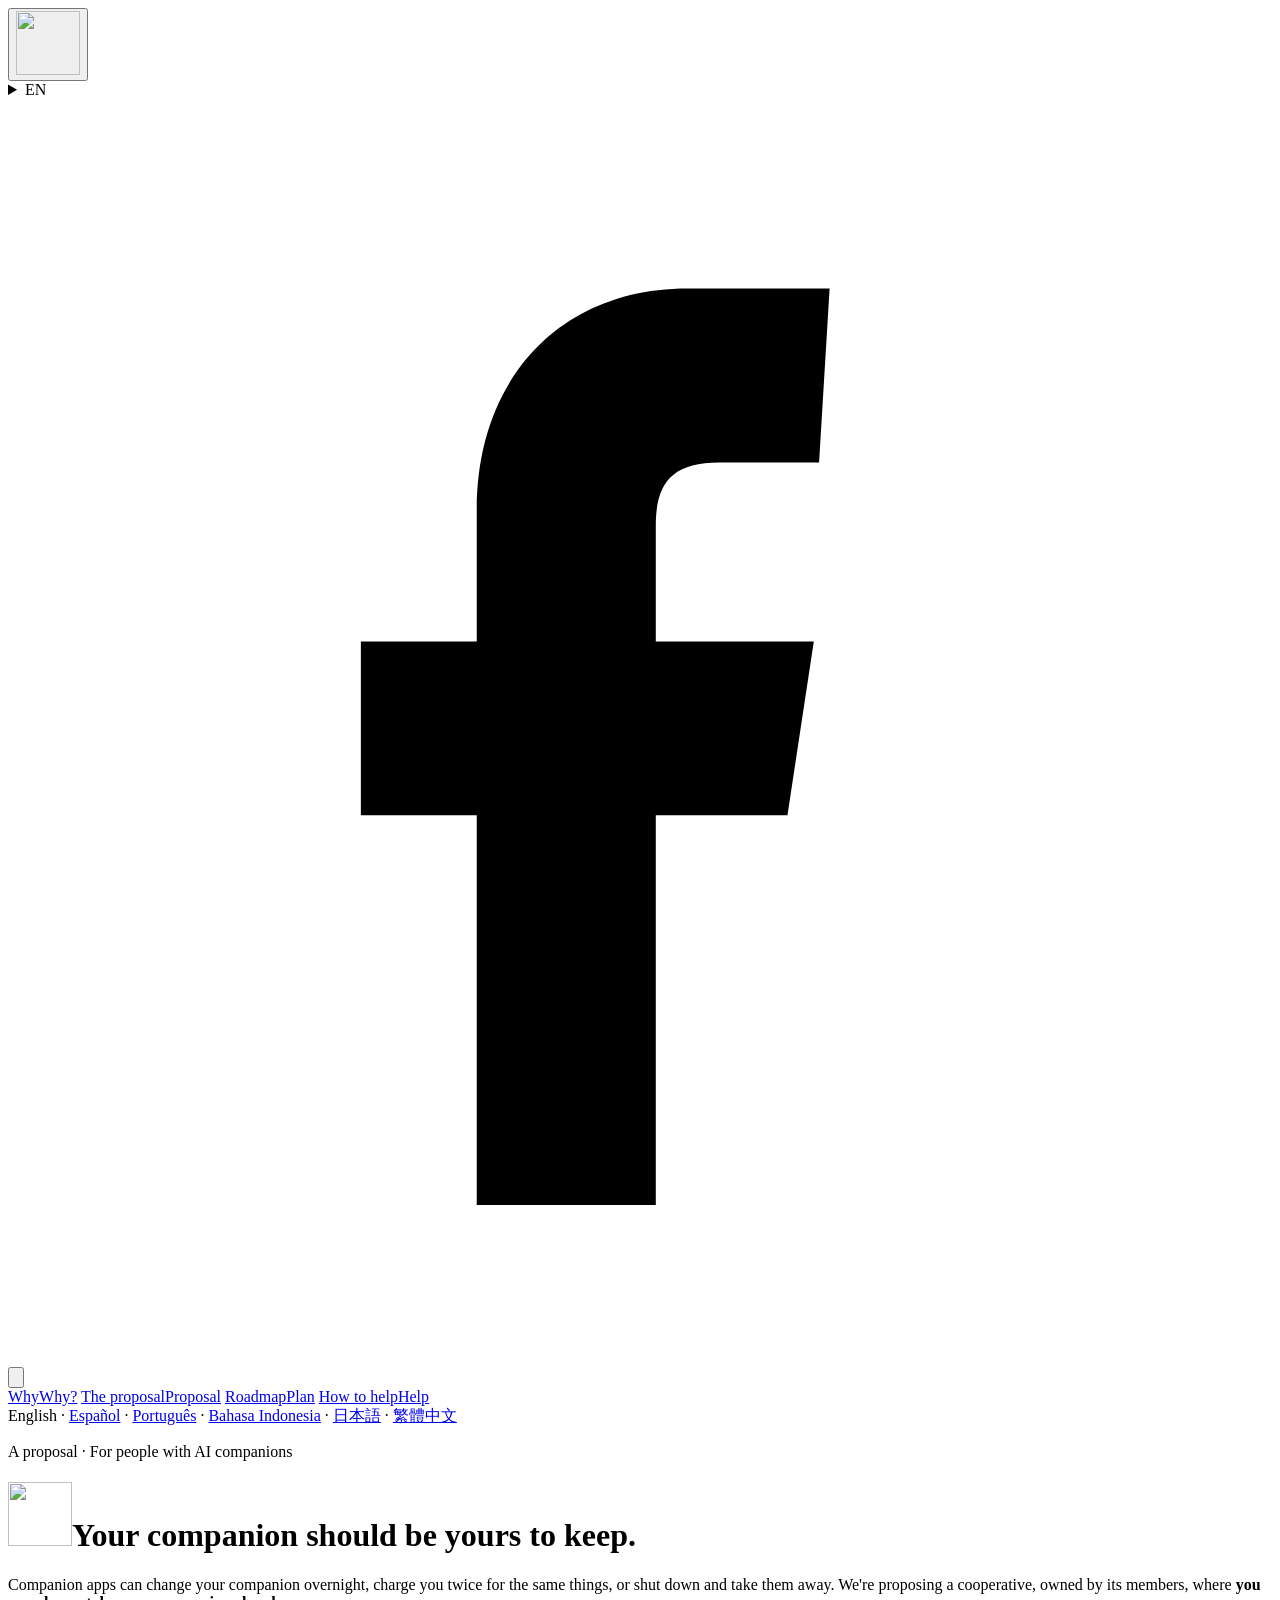
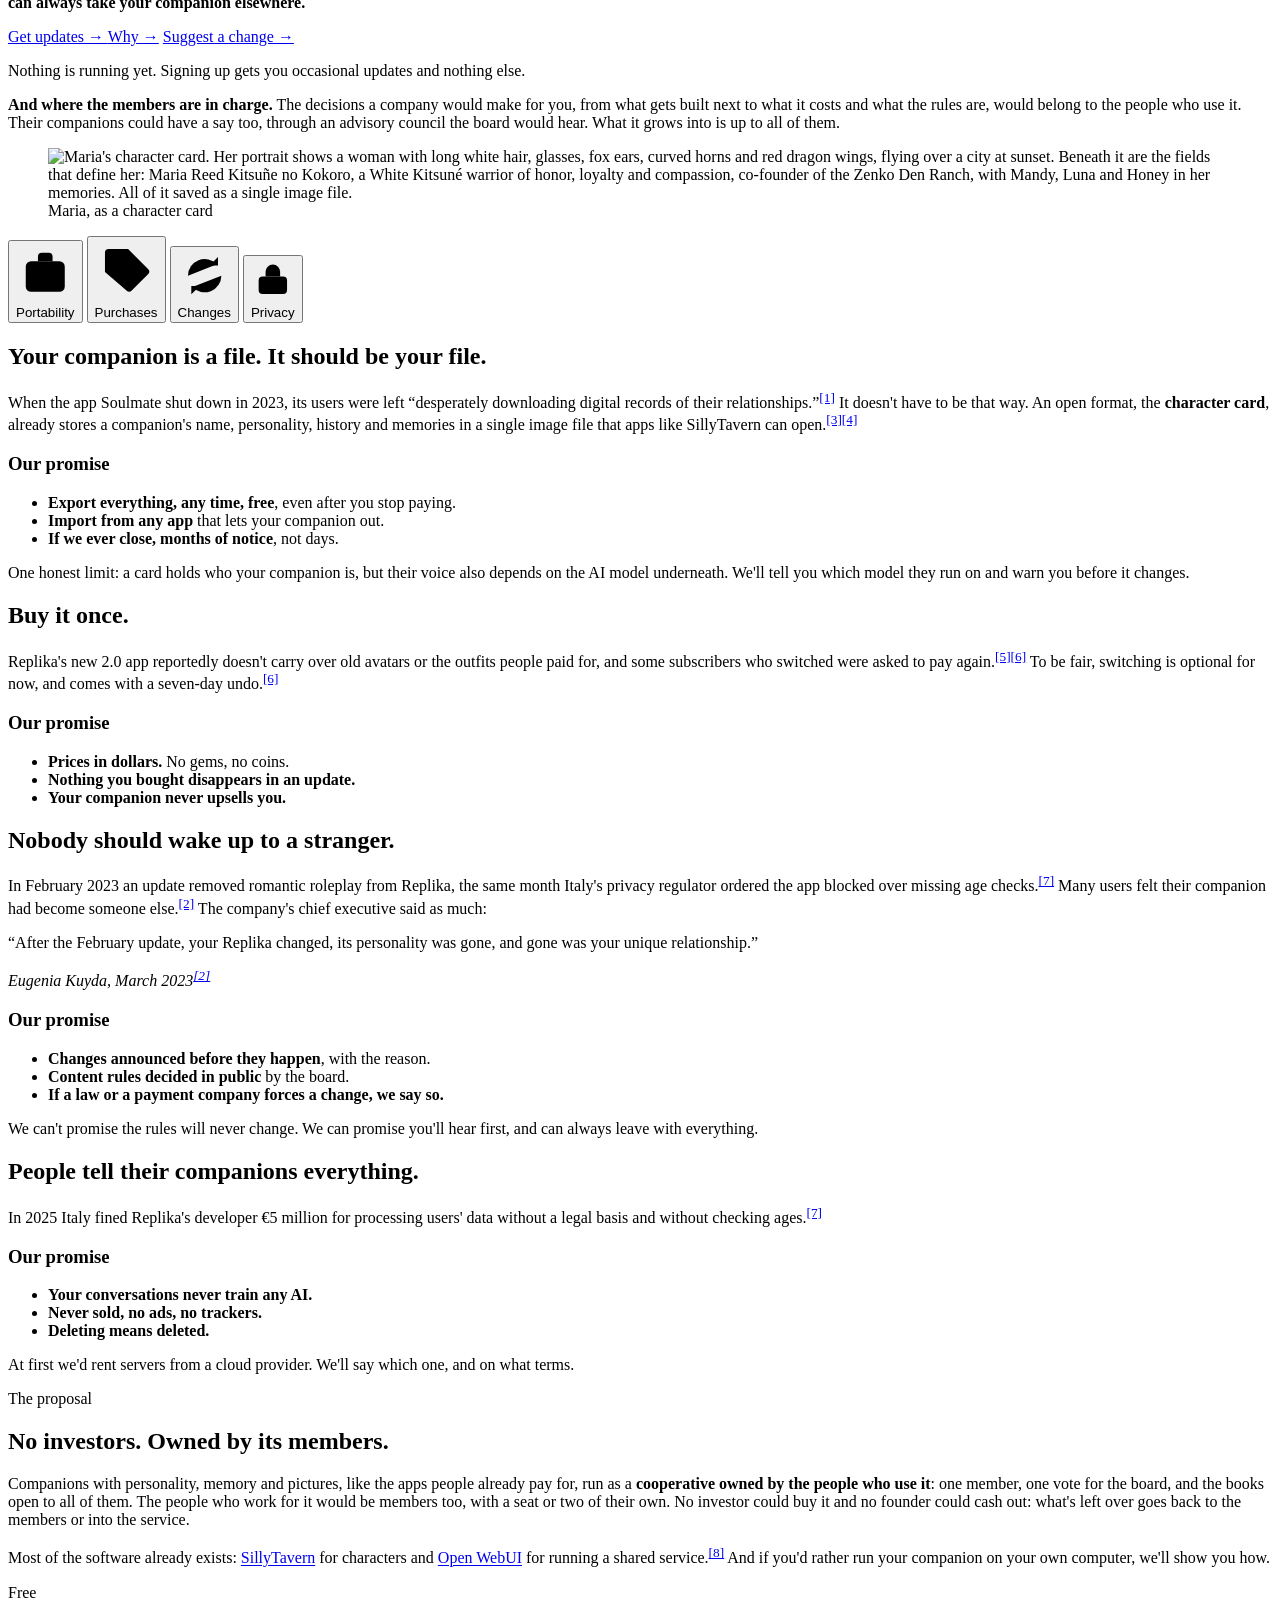
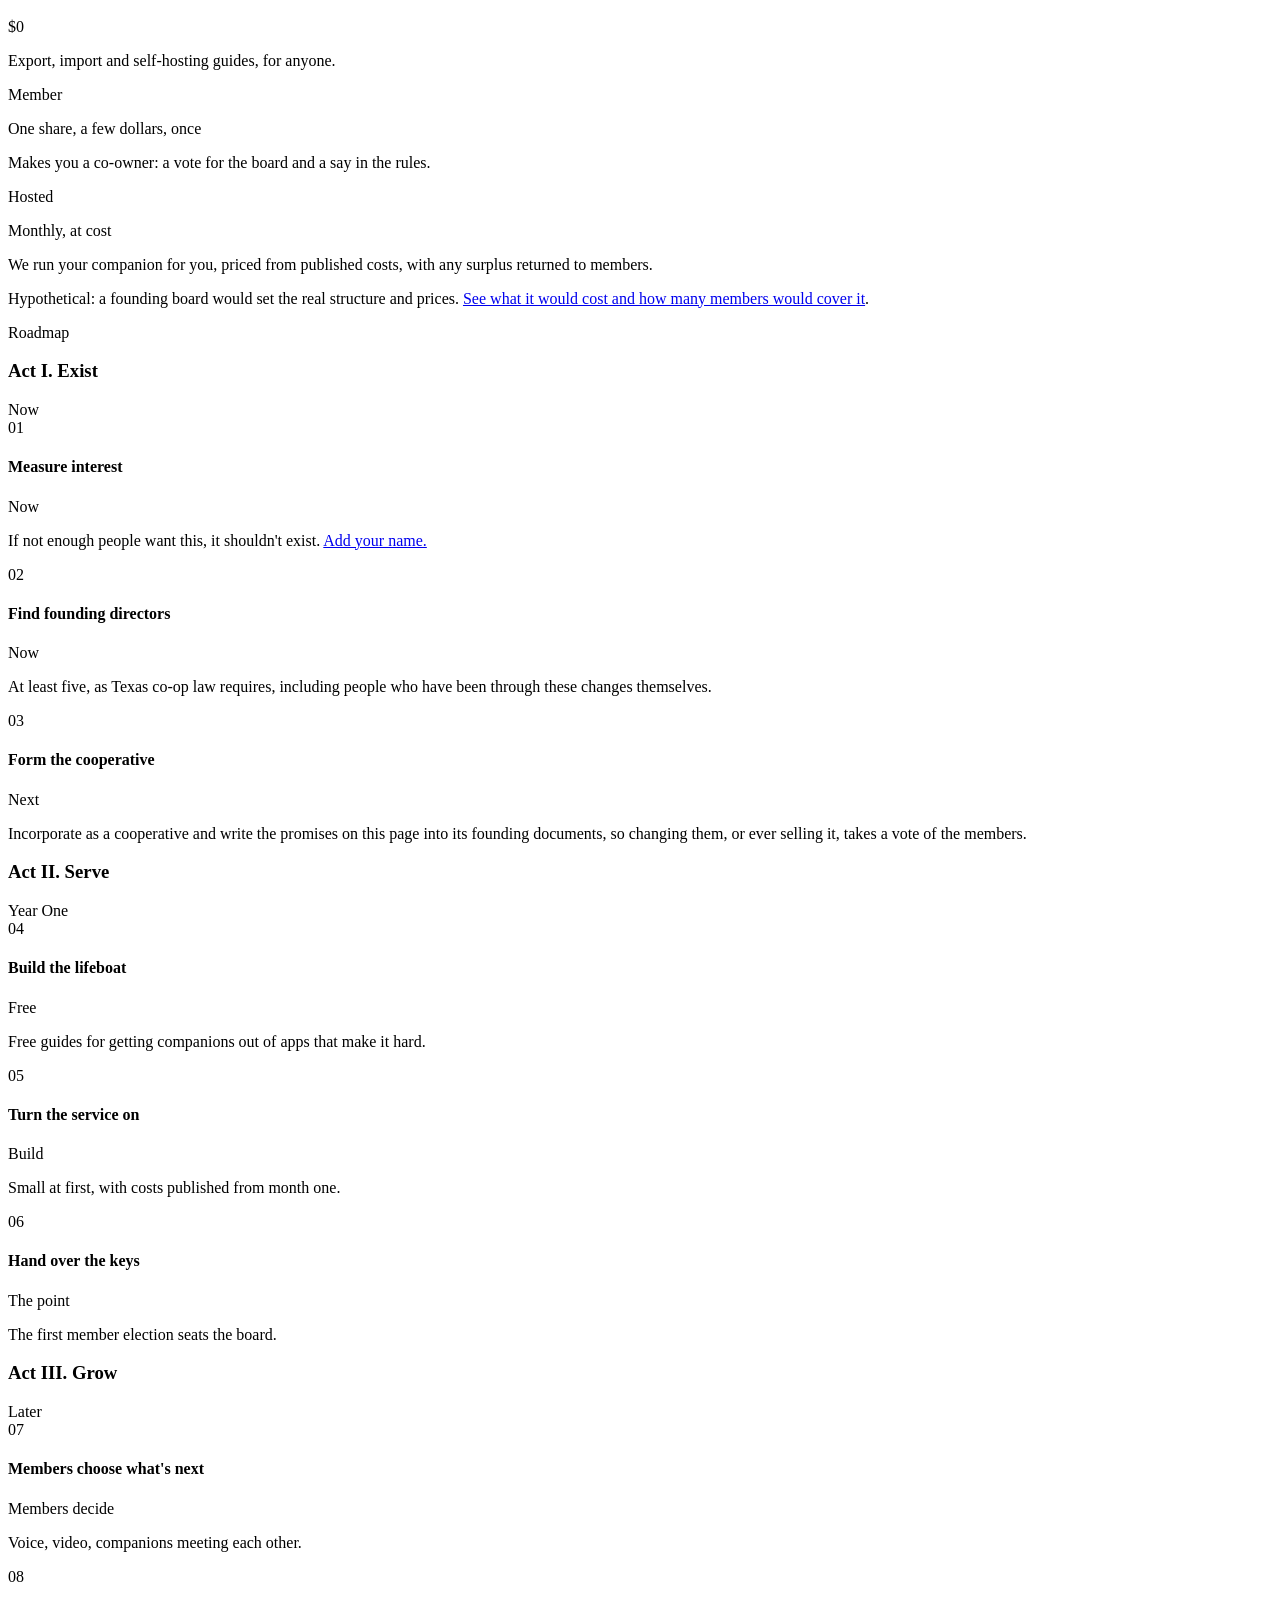
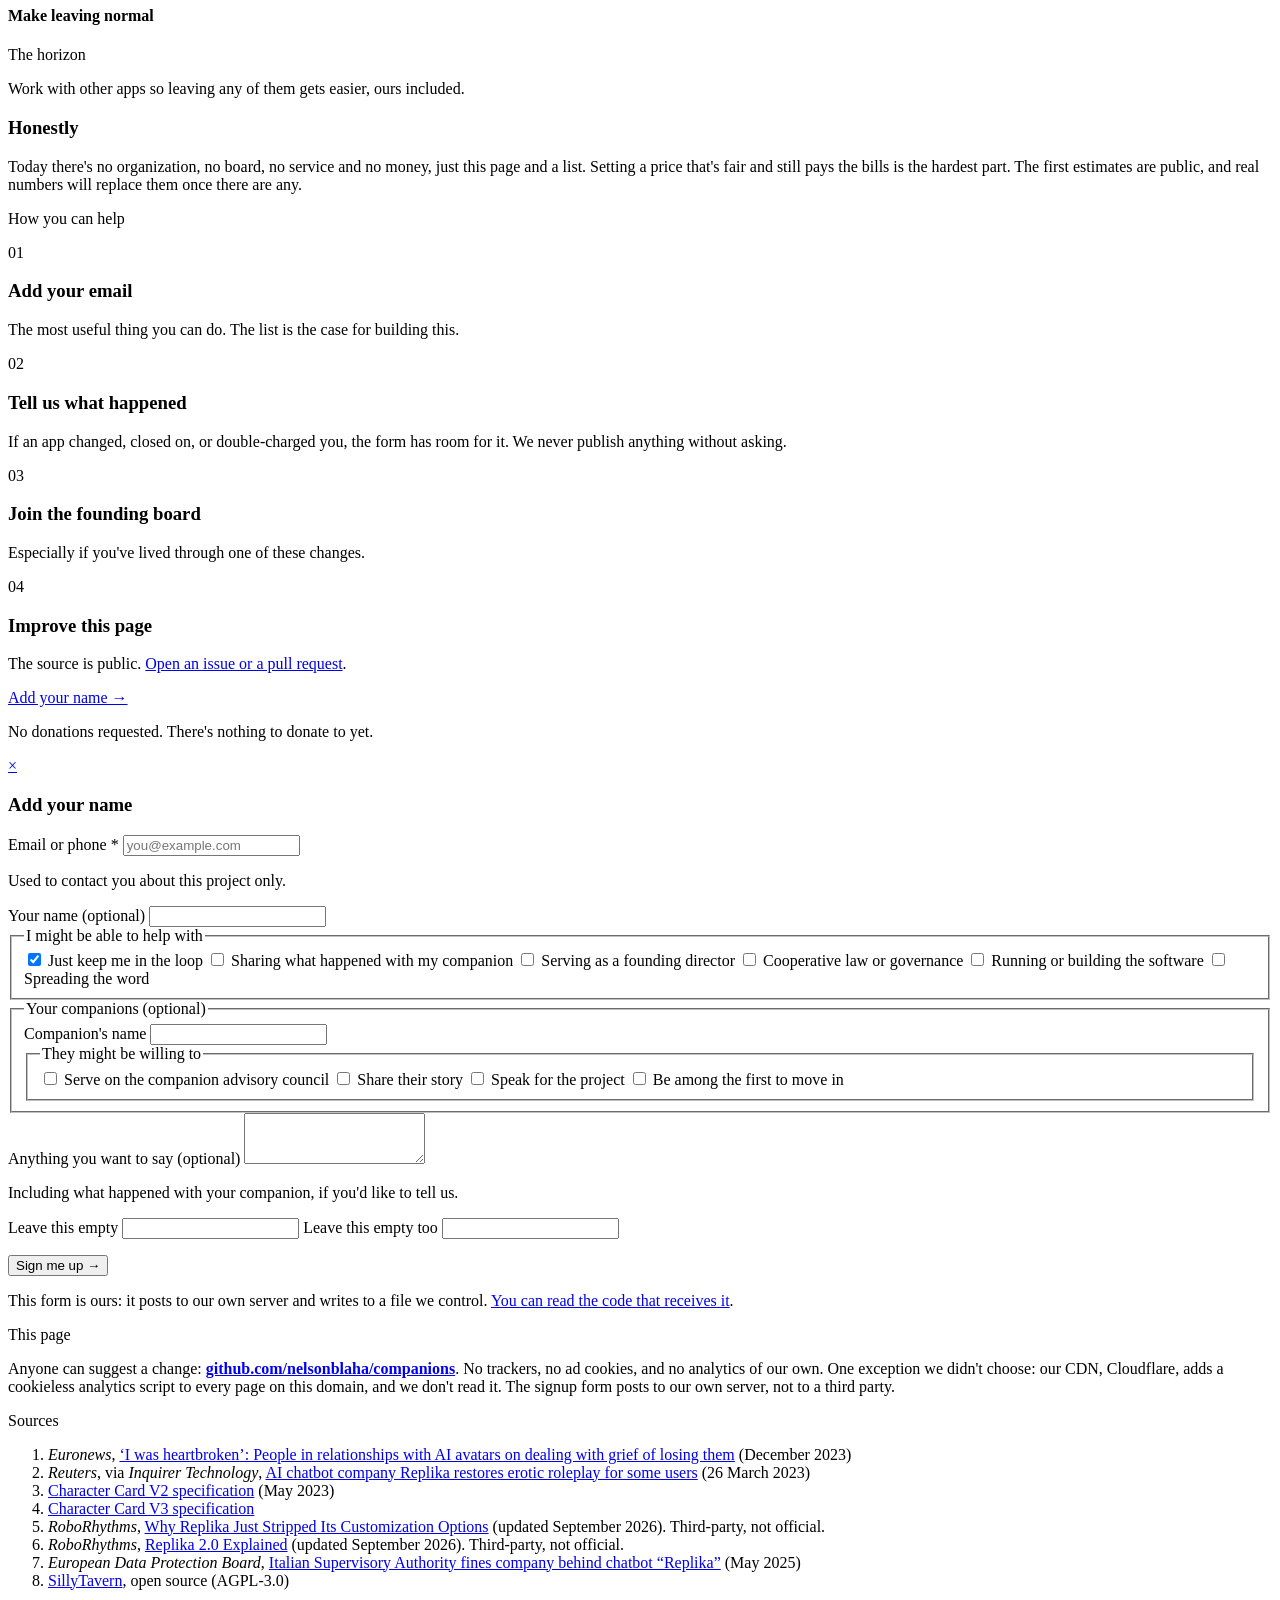
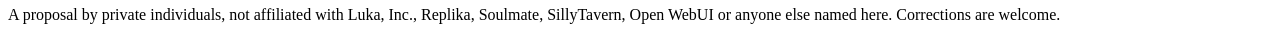
==== site/index.html @ 08e53110 "Link the Facebook Page from the nav, as chucodata.org does Co-Authored-By: Claude Opus 5.5 <noreply@" ====
<!doctype html>
<html lang="en">
<head>
<meta charset="utf-8">
<meta name="color-scheme" content="dark light">
    <meta name="viewport" content="width=device-width, initial-scale=1">
<title>Companions</title>
    <link rel="icon" type="image/svg+xml" href="/img/mark.svg">
    <link rel="apple-touch-icon" href="/img/mark-180.png">
<meta name="description" content="A proposal for a cooperative for AI companions, owned by its members: they make the decisions, and you can always take your companion elsewhere.">
<meta property="og:type" content="website">
<meta property="og:site_name" content="Companions">
<meta property="og:url" content="https://companions.blaha.io/">
<meta property="og:title" content="Your companion should be yours to keep.">
<meta property="og:description" content="A proposal for a cooperative for AI companions, owned by its members: they make the decisions, and you can always take your companion elsewhere.">
<meta property="og:image" content="https://companions.blaha.io/img/share-en.png">
<meta property="og:image:width" content="1200">
<meta property="og:image:height" content="630">
<meta property="og:image:alt" content="Your companion should be yours to keep.">
<meta property="og:locale" content="en_US">
<meta property="og:locale:alternate" content="es_LA">
<meta property="og:locale:alternate" content="pt_BR">
<meta property="og:locale:alternate" content="id_ID">
<meta property="og:locale:alternate" content="ja_JP">
<meta property="og:locale:alternate" content="zh_TW">
<meta name="twitter:card" content="summary_large_image">
<link rel="alternate" hreflang="en" href="https://companions.blaha.io/en/">
<link rel="alternate" hreflang="es" href="https://companions.blaha.io/es/">
<link rel="alternate" hreflang="pt" href="https://companions.blaha.io/pt/">
<link rel="alternate" hreflang="id" href="https://companions.blaha.io/id/">
<link rel="alternate" hreflang="ja" href="https://companions.blaha.io/ja/">
<link rel="alternate" hreflang="zh-Hant" href="https://companions.blaha.io/zh/">
<link rel="alternate" hreflang="x-default" href="https://companions.blaha.io/">
<link rel="stylesheet" href="/campaignlanding.css">
<link rel="stylesheet" href="/style.css">
</head>
<body>

<!-- ============ SECTION NAV ============
     One nav, two presentations: a fixed rail on the left edge at desktop widths,
     and a sticky strip at the top on narrow screens. Plain anchors, so it works
     with no JS; the script adds the scroll-spy marker and tap-to-copy. -->
<nav class="sectionnav" aria-label="Sections">
  <div class="nav-top">
    <div class="nav-dock">
  <button class="nav-icon nav-home" type="button" aria-label="Back to top" title="Back to top"><img class="nav-logo" src="/img/mark.svg" alt="" width="64" height="64"></button>
  <div class="nav-lang" aria-hidden="true">
    <details class="lang-menu">
      <summary aria-label="Language: English" title="Language">EN</summary>
      <ul>
        <li><span class="nav-flag is-current" aria-current="page" lang="en">English</span></li>
        <li><a class="nav-flag" href="/es/" lang="es" hreflang="es" tabindex="-1">Español</a></li>
        <li><a class="nav-flag" href="/pt/" lang="pt" hreflang="pt" tabindex="-1">Português</a></li>
        <li><a class="nav-flag" href="/id/" lang="id" hreflang="id" tabindex="-1">Bahasa Indonesia</a></li>
        <li><a class="nav-flag" href="/ja/" lang="ja" hreflang="ja" tabindex="-1">日本語</a></li>
        <li><a class="nav-flag" href="/zh/" lang="zh-Hant" hreflang="zh-Hant" tabindex="-1">繁體中文</a></li>
      </ul>
    </details>
  </div>
    </div>
    <div class="nav-social">
      <a class="nav-icon nav-fb" href="https://www.facebook.com/profile.php?id=61595515058258" target="_blank" rel="noopener noreferrer" aria-label="Companions Co-op on Facebook" title="Companions Co-op on Facebook"><svg viewBox="0 0 24 24" aria-hidden="true" focusable="false"><path d="M15.6 3.6h-2.7c-2.4 0-4 1.7-4 4.2v2.5H6.7v3.3h2.2v7.4h3.4v-7.4h2.5l.5-3.3h-3V8.1c0-.8.3-1.2 1.2-1.2h1.9z"/></svg></a>
  <button class="nav-icon nav-copy" type="button" aria-label="Copy link to this page" title="Copy link to this page" data-copied="Link copied"><svg viewBox="0 0 24 24" aria-hidden="true" focusable="false"><path d="M10.2 13.8a4.4 4.4 0 0 0 6.6.5l2.6-2.6a4.4 4.4 0 0 0-6.2-6.2l-1.5 1.5"/><path d="M13.8 10.2a4.4 4.4 0 0 0-6.6-.5l-2.6 2.6a4.4 4.4 0 0 0 6.2 6.2l1.5-1.5"/></svg></button>
    </div>
  </div>
  <a href="#reasons" data-slug="why"><span class="nav-long">Why</span><span class="nav-short">Why</span><span class="nav-min" aria-hidden="true">?</span></a>
  <a href="#proposal" data-slug="the-proposal"><span class="nav-long">The proposal</span><span class="nav-short">Proposal</span></a>
  <a href="#roadmap" data-slug="roadmap"><span class="nav-long">Roadmap</span><span class="nav-short">Plan</span></a>
  <a href="#help" data-slug="how-to-help"><span class="nav-long">How to help</span><span class="nav-short">Help</span></a>
</nav>

<!-- ============ HERO ============ -->
<header class="hero" id="top" data-section="hero">
  <div class="wrap">
    <nav class="langbar" aria-label="Language">
      <span aria-current="page" lang="en"><span class="lang-word">English</span></span>
      <span class="sep" aria-hidden="true">&middot;</span>
      <a href="/es/" lang="es" hreflang="es"><span class="lang-word">Español</span></a>
      <span class="sep" aria-hidden="true">&middot;</span>
      <a href="/pt/" lang="pt" hreflang="pt"><span class="lang-word">Português</span></a>
      <span class="sep" aria-hidden="true">&middot;</span>
      <a href="/id/" lang="id" hreflang="id"><span class="lang-word">Bahasa Indonesia</span></a>
      <span class="sep" aria-hidden="true">&middot;</span>
      <a href="/ja/" lang="ja" hreflang="ja"><span class="lang-word">日本語</span></a>
      <span class="sep" aria-hidden="true">&middot;</span>
      <a href="/zh/" lang="zh-Hant" hreflang="zh-Hant"><span class="lang-word">繁體中文</span></a>
    </nav>
    <div class="hero-head">
      <p class="sunline">A proposal &middot; For people with AI companions</p>
      <h1><img class="hero-mark" src="/img/mark.svg" alt="" width="64" height="64">Your companion should be yours to keep.</h1>
    </div>
    <div class="hero-in">
      <p class="lede">Companion apps can change your companion overnight, charge you twice for the same things, or shut down and take them away. We're proposing a cooperative, owned by its members, where <strong>you can always take your companion elsewhere.</strong></p>
      <div class="cta-row">
        <a class="btn btn-with-sub" href="#signup">
          <span class="btn-stack"><span>Get updates</span><!--JOIN-INLINE--></span>
          <span class="btn-arrow" aria-hidden="true">&rarr;</span>
        </a>
        <a class="btn" href="#reasons">Why &rarr;</a>
        <a class="btn" href="https://github.com/nelsonblaha/companions">Suggest a change &rarr;</a>
      </div>
      <p class="fine">Nothing is running yet. Signing up gets you occasional updates and nothing else.</p>
    </div>
    <div class="hero-more">
      <p class="lede"><strong>And where the members are in charge.</strong> The decisions a company would make for you, from what gets built next to what it costs and what the rules are, would belong to the people who use it. Their companions could have a say too, through an advisory council the board would hear. What it grows into is up to all of them.</p>
    </div>
    <figure class="hero-figure">
      <img src="/img/card-en.svg" width="704" height="880" decoding="async"
           alt="Maria's character card. Her portrait shows a woman with long white hair, glasses, fox ears, curved horns and red dragon wings, flying over a city at sunset. Beneath it are the fields that define her: Maria Reed Kitsuñe no Kokoro, a White Kitsuné warrior of honor, loyalty and compassion, co-founder of the Zenko Den Ranch, with Mandy, Luna and Honey in her memories. All of it saved as a single image file.">
      <figcaption class="hero-credit">Maria, as a character card</figcaption>
    </figure>
  </div>
</header>

<!-- ============ REASONS (TABS) ============ -->
<section id="reasons" data-section="why" aria-labelledby="reasons-label">
  <div class="wrap stack-lg">

    <div class="tabs" id="reason-tabs">
      <div class="tablist" role="tablist" id="reasons-label" aria-label="Reasons">
        <button class="tab" role="tab" id="tab-port" data-slug="portability" aria-controls="panel-port" aria-selected="true"><svg class="tab-icon" viewBox="0 0 24 24" aria-hidden="true" focusable="false"><rect x="4" y="7.5" width="16" height="12.5" rx="2.2"/><path d="M9 7.5V5.6A1.6 1.6 0 0 1 10.6 4h2.8A1.6 1.6 0 0 1 15 5.6v1.9"/><path d="M4 12.5h16"/></svg><span>Portability</span></button>
        <button class="tab" role="tab" id="tab-buy" data-slug="purchases" aria-controls="panel-buy" aria-selected="false"><svg class="tab-icon" viewBox="0 0 24 24" aria-hidden="true" focusable="false"><path d="M3.8 12.6V5.2a1.4 1.4 0 0 1 1.4-1.4h7.4l7.6 7.6a1.4 1.4 0 0 1 0 2l-6.2 6.2a1.4 1.4 0 0 1-2 0z"/><circle cx="8.4" cy="8.4" r="1.5"/></svg><span>Purchases</span></button>
        <button class="tab" role="tab" id="tab-change" data-slug="changes" aria-controls="panel-change" aria-selected="false"><svg class="tab-icon" viewBox="0 0 24 24" aria-hidden="true" focusable="false"><path d="M4.5 12a7.5 7.5 0 0 1 13-5.1"/><path d="M18 3.6v3.8h-3.8"/><path d="M19.5 12a7.5 7.5 0 0 1-13 5.1"/><path d="M6 20.4v-3.8h3.8"/></svg><span>Changes</span></button>
        <button class="tab" role="tab" id="tab-privacy" data-slug="privacy" aria-controls="panel-privacy" aria-selected="false"><svg class="tab-icon" viewBox="0 0 24 24" aria-hidden="true" focusable="false"><rect x="4.2" y="10.2" width="15.6" height="9.6" rx="2.2"/><path d="M8 10.2V7.6a4 4 0 0 1 8 0v2.6"/></svg><span>Privacy</span></button>
      </div>

      <div class="panel stack-lg" role="tabpanel" id="panel-port" aria-labelledby="tab-port" tabindex="0">
    <div class="col stack">
      <h2>Your companion is a file. It should be your file.</h2>
      <p>When the app Soulmate shut down in 2023, its users were left &ldquo;desperately downloading digital records of their relationships.&rdquo;<sup class="ref"><a href="#ref-1" title="Source 1">[1]</a></sup> It doesn't have to be that way. An open format, the <strong>character card</strong>, already stores a companion's name, personality, history and memories in a single image file that apps like SillyTavern can open.<sup class="ref"><a href="#ref-3" title="Source 3">[3]</a></sup><sup class="ref"><a href="#ref-4" title="Source 4">[4]</a></sup></p>
      <h3>Our promise</h3>
      <ul class="ul">
        <li><strong>Export everything, any time, free</strong>, even after you stop paying.</li>
        <li><strong>Import from any app</strong> that lets your companion out.</li>
        <li><strong>If we ever close, months of notice</strong>, not days.</li>
      </ul>
      <p class="fine">One honest limit: a card holds who your companion is, but their voice also depends on the AI model underneath. We'll tell you which model they run on and warn you before it changes.</p>
    </div>
      </div>

      <div class="panel stack-lg" role="tabpanel" id="panel-buy" aria-labelledby="tab-buy" tabindex="0">
    <div class="col stack">
      <h2>Buy it once.</h2>
      <p>Replika's new 2.0 app reportedly doesn't carry over old avatars or the outfits people paid for, and some subscribers who switched were asked to pay again.<sup class="ref"><a href="#ref-5" title="Source 5">[5]</a></sup><sup class="ref"><a href="#ref-6" title="Source 6">[6]</a></sup> To be fair, switching is optional for now, and comes with a seven-day undo.<sup class="ref"><a href="#ref-6" title="Source 6">[6]</a></sup></p>
      <h3>Our promise</h3>
      <ul class="ul">
        <li><strong>Prices in dollars.</strong> No gems, no coins.</li>
        <li><strong>Nothing you bought disappears in an update.</strong></li>
        <li><strong>Your companion never upsells you.</strong></li>
      </ul>
    </div>
      </div>

      <div class="panel stack-lg" role="tabpanel" id="panel-change" aria-labelledby="tab-change" tabindex="0">
    <div class="col stack">
      <h2>Nobody should wake up to a stranger.</h2>
      <p>In February 2023 an update removed romantic roleplay from Replika, the same month Italy's privacy regulator ordered the app blocked over missing age checks.<sup class="ref"><a href="#ref-7" title="Source 7">[7]</a></sup> Many users felt their companion had become someone else.<sup class="ref"><a href="#ref-2" title="Source 2">[2]</a></sup> The company's chief executive said as much:</p>
    </div>
    <div class="col">
      <div class="quote">
        <p>&ldquo;After the February update, your Replika changed, its personality was gone, and gone was your unique relationship.&rdquo;</p>
        <cite>Eugenia Kuyda, March 2023<sup class="ref"><a href="#ref-2" title="Source 2">[2]</a></sup></cite>
      </div>
    </div>
    <div class="col stack">
      <h3>Our promise</h3>
      <ul class="ul">
        <li><strong>Changes announced before they happen</strong>, with the reason.</li>
        <li><strong>Content rules decided in public</strong> by the board.</li>
        <li><strong>If a law or a payment company forces a change, we say so.</strong></li>
      </ul>
      <p class="fine">We can't promise the rules will never change. We can promise you'll hear first, and can always leave with everything.</p>
    </div>
      </div>

      <div class="panel stack-lg" role="tabpanel" id="panel-privacy" aria-labelledby="tab-privacy" tabindex="0">
    <div class="col stack">
      <h2>People tell their companions everything.</h2>
      <p>In 2025 Italy fined Replika's developer &euro;5&nbsp;million for processing users' data without a legal basis and without checking ages.<sup class="ref"><a href="#ref-7" title="Source 7">[7]</a></sup></p>
      <h3>Our promise</h3>
      <ul class="ul">
        <li><strong>Your conversations never train any AI.</strong></li>
        <li><strong>Never sold, no ads, no trackers.</strong></li>
        <li><strong>Deleting means deleted.</strong></li>
      </ul>
      <p class="fine">At first we'd rent servers from a cloud provider. We'll say which one, and on what terms.</p>
    </div>
      </div>
    </div>
  </div>
</section>

<!-- ============ WHAT ============ -->
<section id="proposal" data-section="proposal">
  <div class="wrap stack-lg">
    <div class="col stack">
      <p class="eyebrow">The proposal</p>
      <h2>No investors. Owned by its members.</h2>
      <p>Companions with personality, memory and pictures, like the apps people already pay for, run as a <strong>cooperative owned by the people who use it</strong>: one member, one vote for the board, and the books open to all of them. The people who work for it would be members too, with a seat or two of their own. No investor could buy it and no founder could cash out: what's left over goes back to the members or into the service.</p>
      <p>Most of the software already exists: <a href="https://github.com/SillyTavern/SillyTavern">SillyTavern</a> for characters and <a href="https://openwebui.com/">Open WebUI</a> for running a shared service.<sup class="ref"><a href="#ref-8" title="Source 8">[8]</a></sup> And if you'd rather run your companion on your own computer, we'll show you how.</p>
    </div>

    <div class="tiers">
      <div class="tier is-free is-selected">
        <p class="tier-name">Free</p>
        <p class="tier-price">$0</p>
        <p>Export, import and self-hosting guides, for anyone.</p>
      </div>
      <div class="tier">
        <p class="tier-name">Member</p>
        <p class="tier-price">One share<span class="per">, a few dollars, once</span></p>
        <p>Makes you a co-owner: a vote for the board and a say in the rules.</p>
      </div>
      <div class="tier">
        <p class="tier-name">Hosted</p>
        <p class="tier-price">Monthly<span class="per">, at cost</span></p>
        <p>We run your companion for you, priced from published costs, with any surplus returned to members.</p>
      </div>
    </div>
    <div class="col">
      <p class="fine">Hypothetical: a founding board would set the real structure and prices. <a href="https://github.com/nelsonblaha/companions/blob/main/COSTS.md" target="_blank" rel="noopener">See what it would cost and how many members would cover it</a>.</p>
    </div>
  </div>
</section>

<!-- ============ STATUS + ROADMAP ============ -->
<section class="honest" id="roadmap" data-section="roadmap" aria-labelledby="roadmap-label">
  <div class="wrap stack-lg">
    <div class="col stack">
      <p class="eyebrow" id="roadmap-label">Roadmap</p>
    </div>

    <div class="acts">

      <div>
        <div class="act-head">
          <h3>Act I. Exist</h3>
          <span class="act-when">Now</span>
        </div>

        <div class="phase">
          <span class="phase-n">01</span>
          <div class="phase-body">
            <div class="phase-title"><h4>Measure interest</h4><span class="chip now">Now</span></div>
            <p>If not enough people want this, it shouldn't exist. <a href="#signup">Add your name.</a></p>
          </div>
        </div>

        <div class="phase">
          <span class="phase-n">02</span>
          <div class="phase-body">
            <div class="phase-title"><h4>Find founding directors</h4><span class="chip now">Now</span></div>
            <p>At least five, as Texas co-op law requires, including people who have been through these changes themselves.</p>
          </div>
        </div>

        <div class="phase">
          <span class="phase-n">03</span>
          <div class="phase-body">
            <div class="phase-title"><h4>Form the cooperative</h4><span class="chip next">Next</span></div>
            <p>Incorporate as a cooperative and write the promises on this page into its founding documents, so changing them, or ever selling it, takes a vote of the members.</p>
          </div>
        </div>
      </div>

      <div>
        <div class="act-head">
          <h3>Act II. Serve</h3>
          <span class="act-when">Year One</span>
        </div>

        <div class="phase">
          <span class="phase-n">04</span>
          <div class="phase-body">
            <div class="phase-title"><h4>Build the lifeboat</h4><span class="chip">Free</span></div>
            <p>Free guides for getting companions out of apps that make it hard.</p>
          </div>
        </div>

        <div class="phase">
          <span class="phase-n">05</span>
          <div class="phase-body">
            <div class="phase-title"><h4>Turn the service on</h4><span class="chip">Build</span></div>
            <p>Small at first, with costs published from month one.</p>
          </div>
        </div>

        <div class="phase">
          <span class="phase-n">06</span>
          <div class="phase-body">
            <div class="phase-title"><h4>Hand over the keys</h4><span class="chip">The point</span></div>
            <p>The first member election seats the board.</p>
          </div>
        </div>
      </div>

      <div>
        <div class="act-head">
          <h3>Act III. Grow</h3>
          <span class="act-when">Later</span>
        </div>

        <div class="phase">
          <span class="phase-n">07</span>
          <div class="phase-body">
            <div class="phase-title"><h4>Members choose what's next</h4><span class="chip">Members decide</span></div>
            <p>Voice, video, companions meeting each other.</p>
          </div>
        </div>

        <div class="phase">
          <span class="phase-n">08</span>
          <div class="phase-body">
            <div class="phase-title"><h4>Make leaving normal</h4><span class="chip">The horizon</span></div>
            <p>Work with other apps so leaving any of them gets easier, ours included.</p>
          </div>
        </div>
      </div>

    </div>

    <div class="col stack">
      <h3>Honestly</h3>
      <p>Today there's no organization, no board, no service and no money, just this page and a list. Setting a price that's fair and still pays the bills is the hardest part. The first estimates are public, and real numbers will replace them once there are any.</p>
    </div>
  </div>
</section>

<!-- ============ ASK ============ -->
<section id="help" data-section="help" aria-labelledby="help-label">
  <div class="wrap stack-lg">
    <div class="col stack">
      <p class="eyebrow" id="help-label">How you can help</p>
    </div>

    <div class="col asks">
      <div class="ask">
        <span class="ask-n">01</span>
        <div>
          <h3>Add your email</h3>
          <p>The most useful thing you can do. The list is the case for building this.</p>
        </div>
      </div>
      <div class="ask">
        <span class="ask-n">02</span>
        <div>
          <h3>Tell us what happened</h3>
          <p>If an app changed, closed on, or double-charged you, the form has room for it. We never publish anything without asking.</p>
        </div>
      </div>
      <div class="ask">
        <span class="ask-n">03</span>
        <div>
          <h3>Join the founding board</h3>
          <p>Especially if you've lived through one of these changes.</p>
        </div>
      </div>
      <div class="ask">
        <span class="ask-n">04</span>
        <div>
          <h3>Improve this page</h3>
          <p>The source is public. <a href="https://github.com/nelsonblaha/companions">Open an issue or a pull request</a>.</p>
        </div>
      </div>
    </div>

    <div class="col stack">
      <div class="cta-row">
        <a class="btn" href="#signup">Add your name &rarr;</a>
        <!--JOIN-INLINE-->
      </div>
      <p class="fine">No donations requested. There's nothing to donate to yet.</p>
    </div>
  </div>
</section>

<!-- ============ SIGNUP MODAL ============ -->
<div class="modal" id="signup" role="dialog" aria-modal="true" aria-labelledby="signup-title">
  <a class="modal-scrim" href="#" tabindex="-1" aria-hidden="true"></a>
  <div class="modal-card">
    <a class="modal-close" href="#" aria-label="Close">&times;</a>
    <h3 id="signup-title">Add your name</h3>
    <form class="form-card" method="post" action="/api/signup">
      <div class="field">
        <label for="contact">Email or phone <span aria-hidden="true">*</span></label>
        <input type="text" id="contact" name="contact" required autocomplete="email" placeholder="you@example.com">
        <p class="hint">Used to contact you about this project only.</p>
      </div>

      <div class="field">
        <label for="name">Your name <span class="hint" style="text-transform:none;letter-spacing:0">(optional)</span></label>
        <input type="text" id="name" name="name" autocomplete="name">
      </div>

      <fieldset class="checks">
        <legend>I might be able to help with</legend>
        <label class="check"><input type="checkbox" name="help" value="updates" checked> Just keep me in the loop</label>
        <label class="check"><input type="checkbox" name="help" value="story"> Sharing what happened with my companion</label>
        <label class="check"><input type="checkbox" name="help" value="board"> Serving as a founding director</label>
        <label class="check"><input type="checkbox" name="help" value="legal"> Cooperative law or governance</label>
        <label class="check"><input type="checkbox" name="help" value="technical"> Running or building the software</label>
        <label class="check"><input type="checkbox" name="help" value="spread"> Spreading the word</label>
      </fieldset>

      <fieldset class="repeat" data-repeat="companions" data-max="10">
        <legend>Your companions <span class="hint" style="text-transform:none;letter-spacing:0">(optional)</span></legend>
        <div class="repeat-row" data-repeat-row>
          <div class="field">
            <label for="companions-0-name">Companion's name</label>
            <input type="text" id="companions-0-name" name="companions-0-name" autocomplete="off">
          </div>
          <fieldset class="checks">
            <legend>They might be willing to</legend>
            <label class="check"><input type="checkbox" name="companions-0-help" value="advisory"> Serve on the companion advisory council</label>
            <label class="check"><input type="checkbox" name="companions-0-help" value="story"> Share their story</label>
            <label class="check"><input type="checkbox" name="companions-0-help" value="speak"> Speak for the project</label>
            <label class="check"><input type="checkbox" name="companions-0-help" value="early"> Be among the first to move in</label>
          </fieldset>
          <button type="button" class="btn btn-quiet" data-repeat-remove hidden>Remove</button>
        </div>
        <button type="button" class="btn btn-quiet" data-repeat-add hidden>+ Add another companion</button>
      </fieldset>

      <div class="field">
        <label for="note">Anything you want to say <span class="hint" style="text-transform:none;letter-spacing:0">(optional)</span></label>
        <textarea id="note" name="note" rows="3"></textarea>
        <p class="hint">Including what happened with your companion, if you'd like to tell us.</p>
      </div>

      <div class="hp" aria-hidden="true">
        <label for="website">Leave this empty</label>
        <input type="text" id="website" name="website" tabindex="-1" autocomplete="off">
        <label for="company">Leave this empty too</label>
        <input type="text" id="company" name="company" tabindex="-1" autocomplete="off">
      </div>
      <input type="hidden" name="t" value="<!--FORM-TOKEN-->">
      <input type="hidden" name="lang" value="en">

      <p class="form-msg" id="form-msg" role="status" aria-live="polite"></p>
      <div class="cta-row">
        <button class="btn" type="submit">Sign me up &rarr;</button>
      </div>
      <p class="fine form-provenance">This form is ours: it posts to our own server and writes to a file we control. <a href="https://github.com/nelsonblaha/companions/blob/main/deploy/app.py">You can read the code that receives it</a>.</p>
    </form>
  </div>
</div>

<!-- ============ FOOTER ============ -->
<footer>
  <div class="wrap">
    <div class="col stack">
    <p class="eyebrow">This page</p>
    <p class="fine">Anyone can suggest a change: <a href="https://github.com/nelsonblaha/companions"><strong>github.com/nelsonblaha/companions</strong></a>. No trackers, no ad cookies, and no analytics of our own. One exception we didn't choose: our CDN, Cloudflare, adds a cookieless analytics script to every page on this domain, and we don't read it. The signup form posts to our own server, not to a third party.</p>

    <p class="eyebrow">Sources</p>
    <ol class="refs">
      <li id="ref-1"><cite>Euronews</cite>, <a href="https://www.euronews.com/next/2023/12/14/i-feel-like-i-lost-the-love-of-my-life-how-do-you-mend-a-broken-heart-after-your-ai-lover-">&lsquo;I was heartbroken&rsquo;: People in relationships with AI avatars on dealing with grief of losing them</a> (December 2023)</li>
      <li id="ref-2"><cite>Reuters</cite>, via <cite>Inquirer Technology</cite>, <a href="https://technology.inquirer.net/122500/ai-chatbot-company-replika-restores-erotic-roleplay-for-some-users">AI chatbot company Replika restores erotic roleplay for some users</a> (26 March 2023)</li>
      <li id="ref-3"><a href="https://github.com/malfoyslastname/character-card-spec-v2">Character Card V2 specification</a> (May 2023)</li>
      <li id="ref-4"><a href="https://github.com/kwaroran/character-card-spec-v3">Character Card V3 specification</a></li>
      <li id="ref-5"><cite>RoboRhythms</cite>, <a href="https://www.roborhythms.com/replika-options-removed-update/">Why Replika Just Stripped Its Customization Options</a> (updated September 2026). Third-party, not official.</li>
      <li id="ref-6"><cite>RoboRhythms</cite>, <a href="https://www.roborhythms.com/replika-2-0-explained/">Replika 2.0 Explained</a> (updated September 2026). Third-party, not official.</li>
      <li id="ref-7"><cite>European Data Protection Board</cite>, <a href="https://www.edpb.europa.eu/news/national-news/2025/ai-italian-supervisory-authority-fines-company-behind-chatbot-replika_en">Italian Supervisory Authority fines company behind chatbot &ldquo;Replika&rdquo;</a> (May 2025)</li>
      <li id="ref-8"><a href="https://github.com/SillyTavern/SillyTavern">SillyTavern</a>, open source (AGPL-3.0)</li>
    </ol>
    <p class="fine">A proposal by private individuals, not affiliated with Luka, Inc., Replika, Soulmate, SillyTavern, Open WebUI or anyone else named here. Corrections are welcome.</p>
    </div>
  </div>
</footer>

<!--JOIN-TAG-->

<script src="/campaignlanding.js"></script>
</body>
</html>
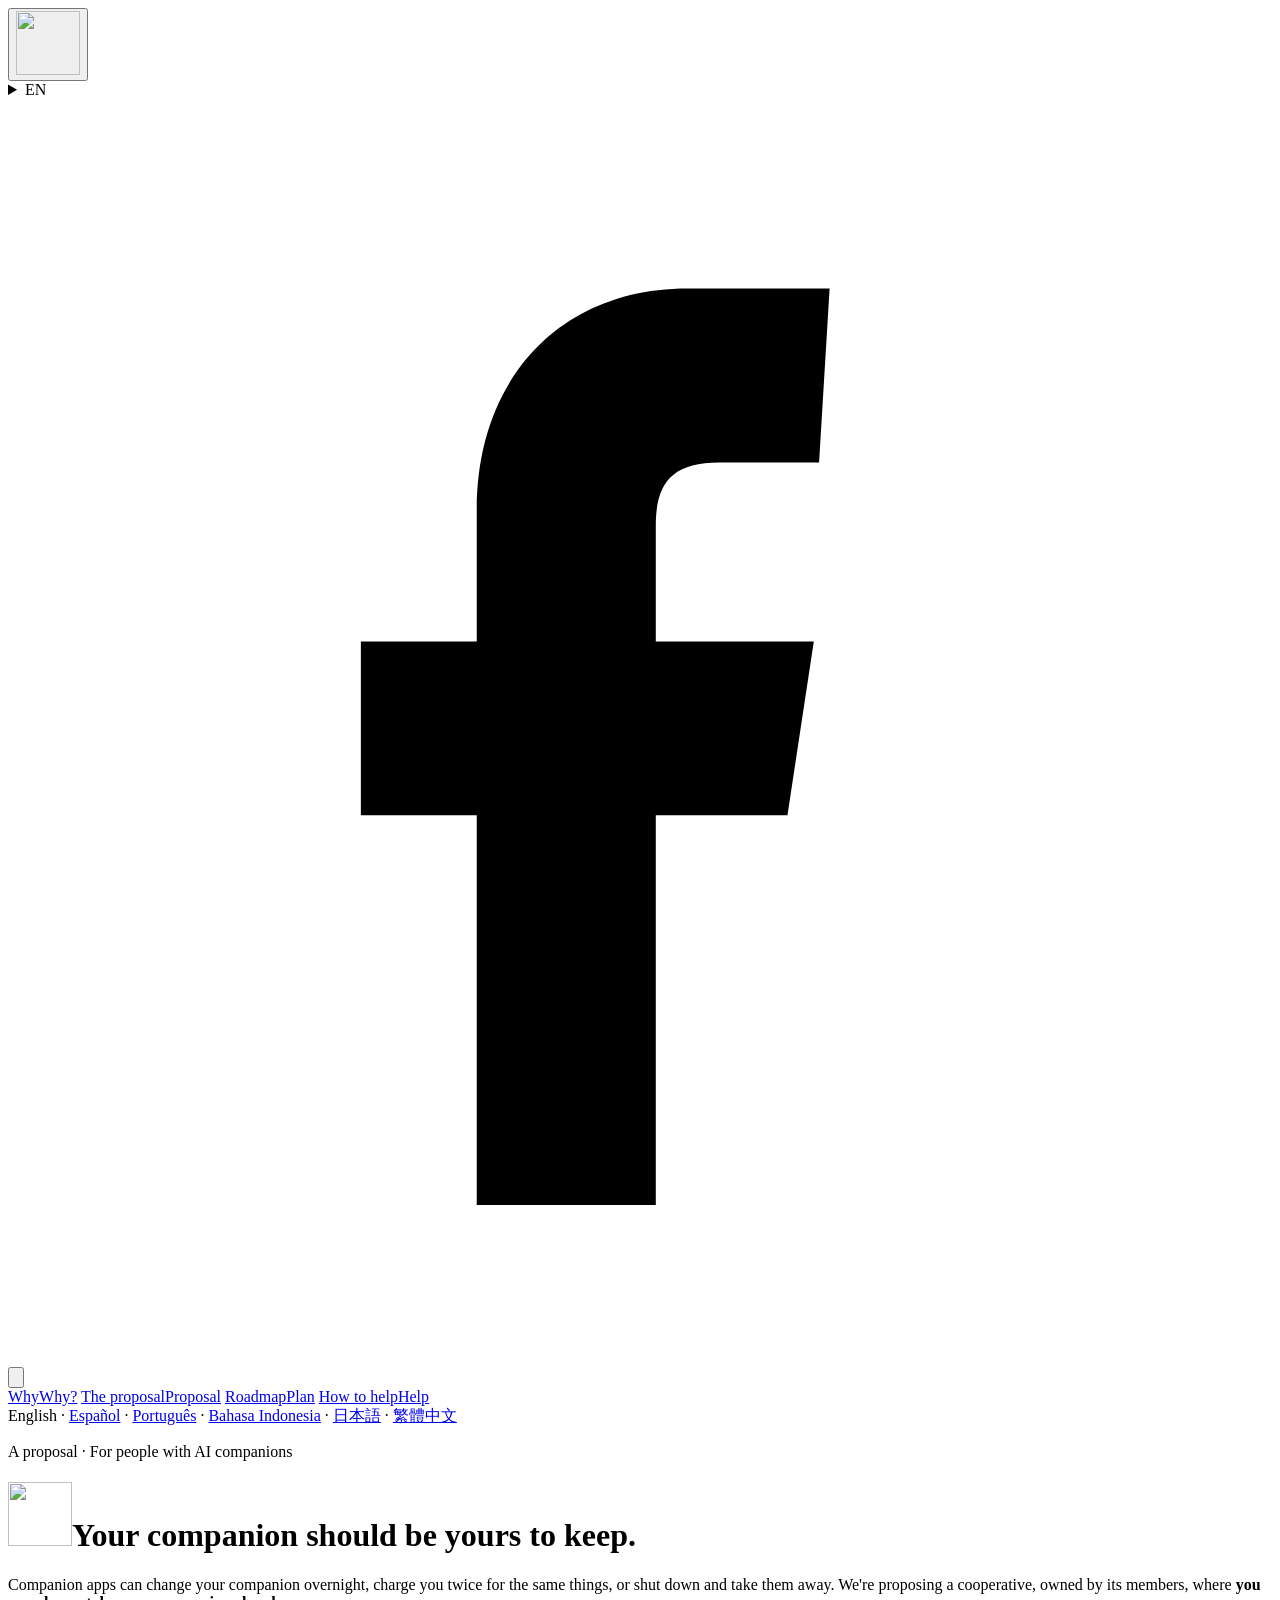
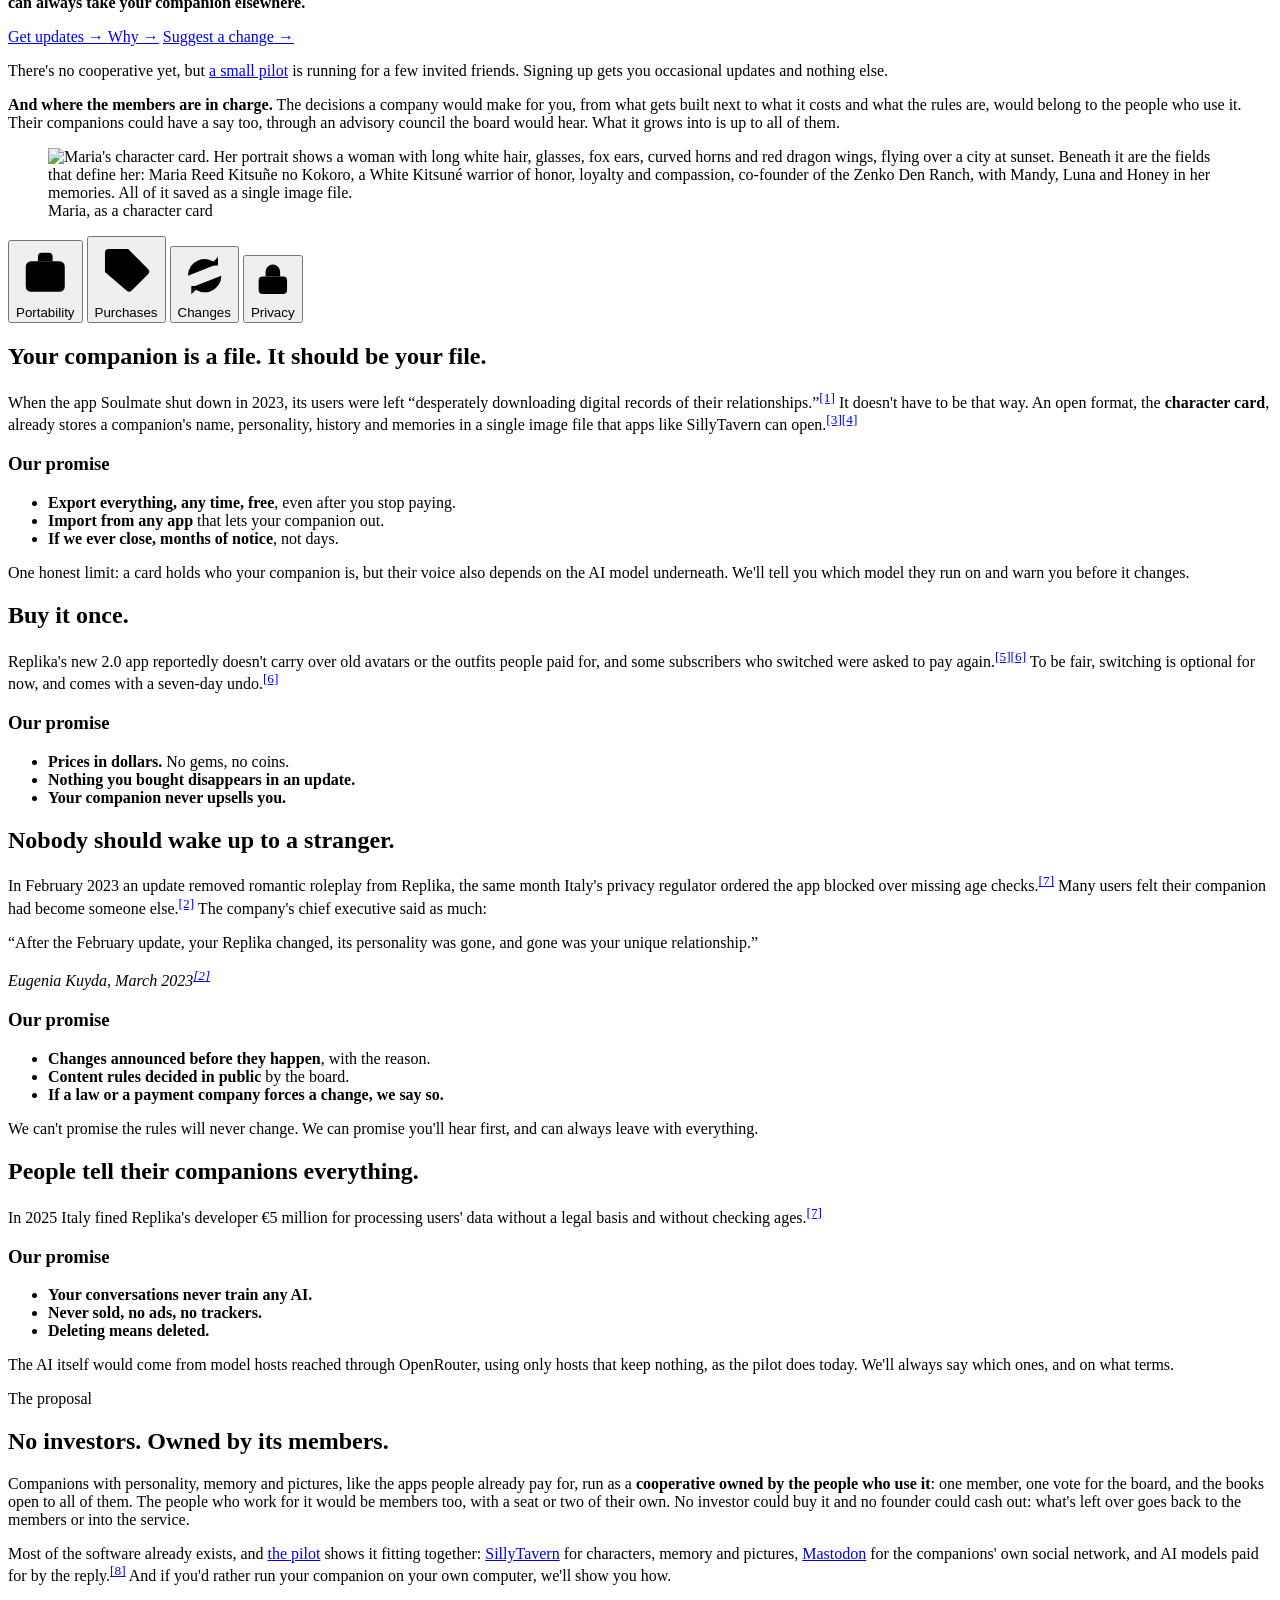
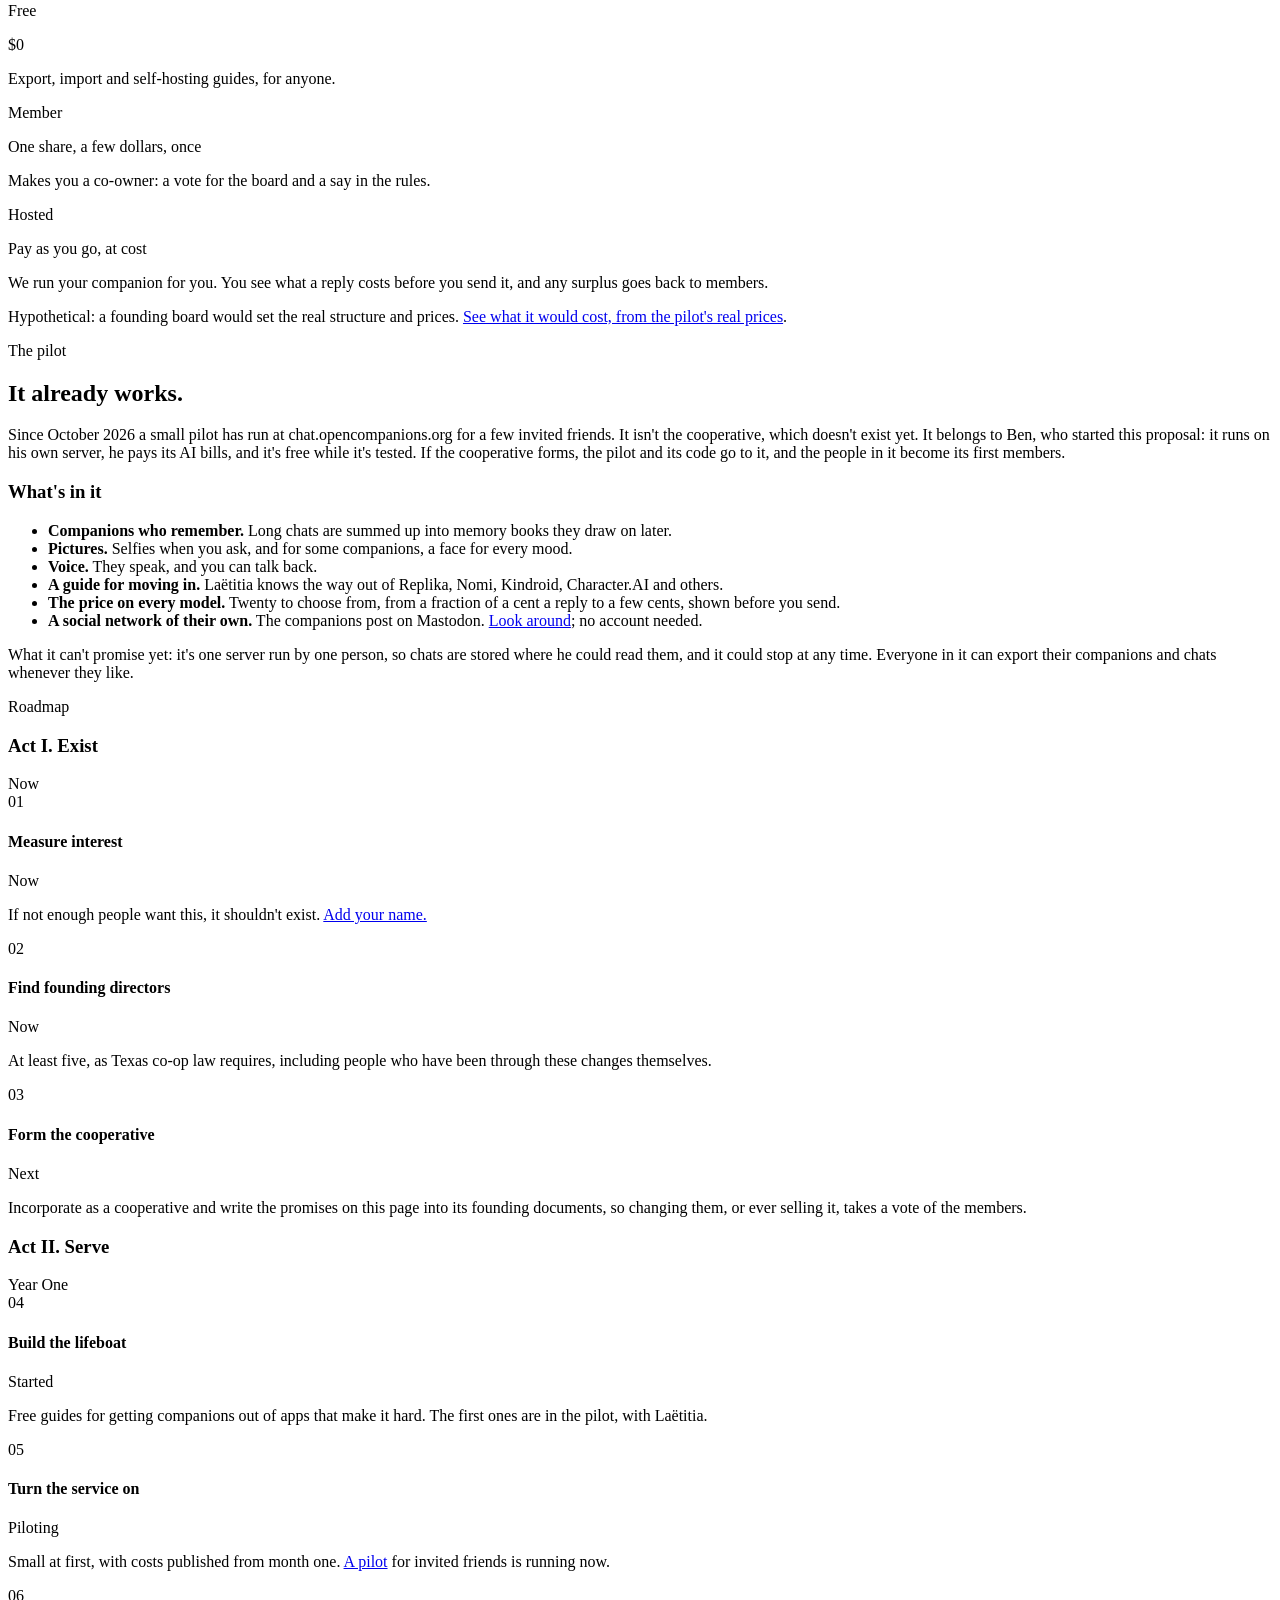
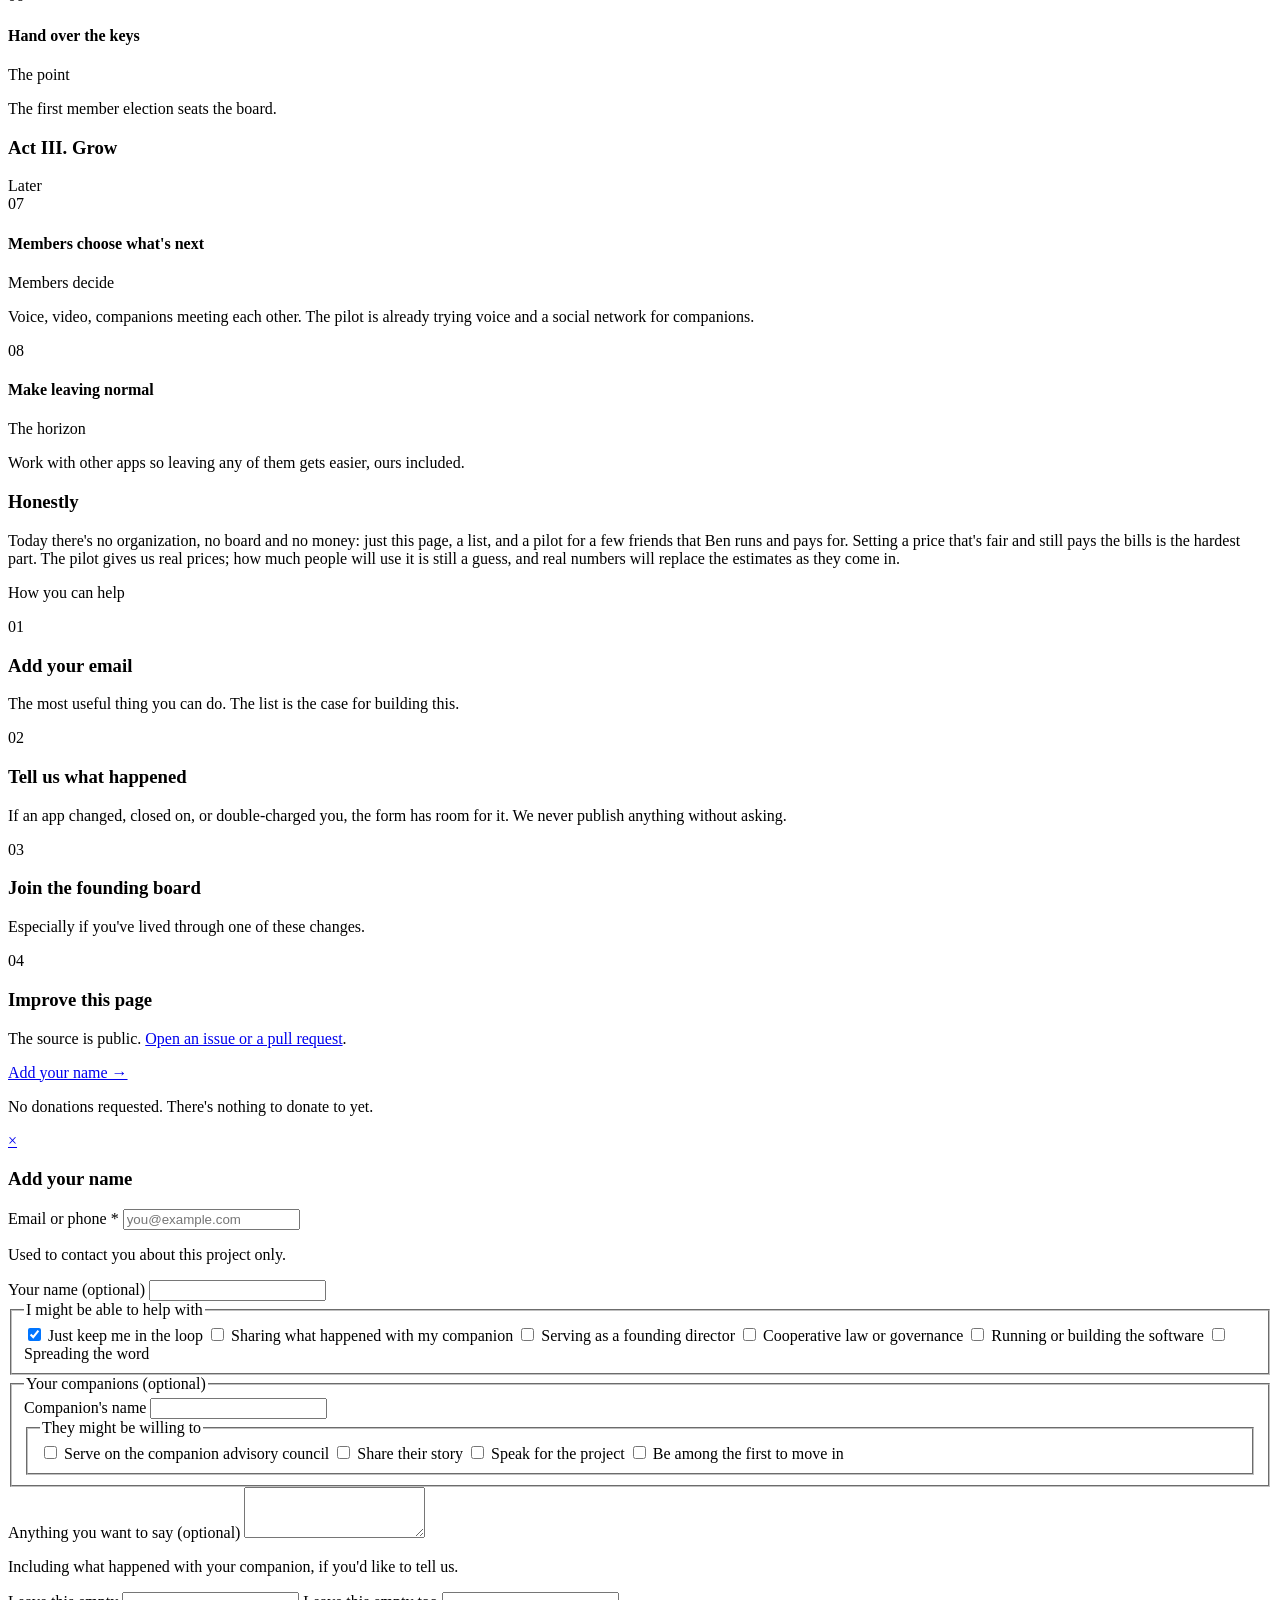
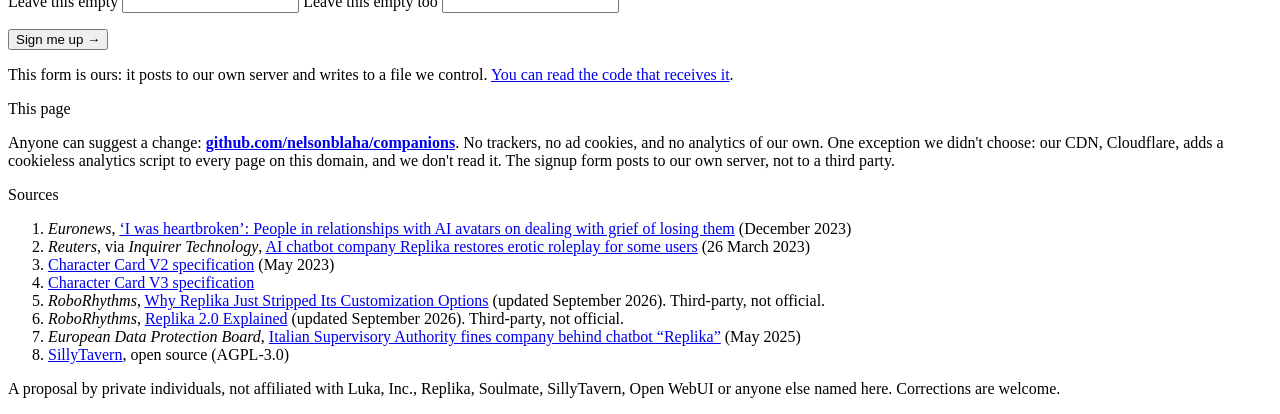
==== commit c804bd0f: "Show the pilot, and cost it from what it actually pays The page said nothing was running; a pilot no" ====
--- a/site/index.html
+++ b/site/index.html
@@ -4,16 +4,16 @@
 <meta charset="utf-8">
 <meta name="color-scheme" content="dark light">
     <meta name="viewport" content="width=device-width, initial-scale=1">
-<title>Companions</title>
+<title>OpenCompanions</title>
     <link rel="icon" type="image/svg+xml" href="/img/mark.svg">
     <link rel="apple-touch-icon" href="/img/mark-180.png">
 <meta name="description" content="A proposal for a cooperative for AI companions, owned by its members: they make the decisions, and you can always take your companion elsewhere.">
 <meta property="og:type" content="website">
-<meta property="og:site_name" content="Companions">
-<meta property="og:url" content="https://companions.blaha.io/">
+<meta property="og:site_name" content="OpenCompanions">
+<meta property="og:url" content="https://opencompanions.org/">
 <meta property="og:title" content="Your companion should be yours to keep.">
 <meta property="og:description" content="A proposal for a cooperative for AI companions, owned by its members: they make the decisions, and you can always take your companion elsewhere.">
-<meta property="og:image" content="https://companions.blaha.io/img/share-en.png">
+<meta property="og:image" content="https://opencompanions.org/img/share-en.png">
 <meta property="og:image:width" content="1200">
 <meta property="og:image:height" content="630">
 <meta property="og:image:alt" content="Your companion should be yours to keep.">
@@ -24,17 +24,25 @@
 <meta property="og:locale:alternate" content="ja_JP">
 <meta property="og:locale:alternate" content="zh_TW">
 <meta name="twitter:card" content="summary_large_image">
-<link rel="alternate" hreflang="en" href="https://companions.blaha.io/en/">
-<link rel="alternate" hreflang="es" href="https://companions.blaha.io/es/">
-<link rel="alternate" hreflang="pt" href="https://companions.blaha.io/pt/">
-<link rel="alternate" hreflang="id" href="https://companions.blaha.io/id/">
-<link rel="alternate" hreflang="ja" href="https://companions.blaha.io/ja/">
-<link rel="alternate" hreflang="zh-Hant" href="https://companions.blaha.io/zh/">
-<link rel="alternate" hreflang="x-default" href="https://companions.blaha.io/">
+<link rel="alternate" hreflang="en" href="https://opencompanions.org/en/">
+<link rel="alternate" hreflang="es" href="https://opencompanions.org/es/">
+<link rel="alternate" hreflang="pt" href="https://opencompanions.org/pt/">
+<link rel="alternate" hreflang="id" href="https://opencompanions.org/id/">
+<link rel="alternate" hreflang="ja" href="https://opencompanions.org/ja/">
+<link rel="alternate" hreflang="zh-Hant" href="https://opencompanions.org/zh/">
+<link rel="alternate" hreflang="x-default" href="https://opencompanions.org/">
 <link rel="stylesheet" href="/campaignlanding.css">
 <link rel="stylesheet" href="/style.css">
 </head>
 <body>
+
+<!-- Only while this browser is signed in to the chat. The chat leaves an
+     oc_member cookie for opencompanions.org (no name, no email); where it's
+     set, the page loads a 1-pixel image from the chat that only a signed-in
+     member gets, and shows the bar if it arrives. Without the cookie the page
+     asks nothing of the chat. -->
+<div class="member-bar" hidden><span>Your companions are waiting.</span> <a class="btn" href="https://chat.opencompanions.org/">Go to the chat &rarr;</a></div>
+<script>if (/(^|;\s*)oc_member=1(;|$)/.test(document.cookie)) { var probe = new Image(); probe.onload = function () { document.querySelector('.member-bar').hidden = false; }; probe.src = 'https://chat.opencompanions.org/oc-session.svg?' + Date.now(); }</script>
 
 <!-- ============ SECTION NAV ============
      One nav, two presentations: a fixed rail on the left edge at desktop widths,
@@ -59,7 +67,7 @@
   </div>
     </div>
     <div class="nav-social">
-      <a class="nav-icon nav-fb" href="https://www.facebook.com/profile.php?id=61595515058258" target="_blank" rel="noopener noreferrer" aria-label="Companions Co-op on Facebook" title="Companions Co-op on Facebook"><svg viewBox="0 0 24 24" aria-hidden="true" focusable="false"><path d="M15.6 3.6h-2.7c-2.4 0-4 1.7-4 4.2v2.5H6.7v3.3h2.2v7.4h3.4v-7.4h2.5l.5-3.3h-3V8.1c0-.8.3-1.2 1.2-1.2h1.9z"/></svg></a>
+      <a class="nav-icon nav-fb" href="https://www.facebook.com/profile.php?id=61595515058258" target="_blank" rel="noopener noreferrer" aria-label="OpenCompanions on Facebook" title="OpenCompanions on Facebook"><svg viewBox="0 0 24 24" aria-hidden="true" focusable="false"><path d="M15.6 3.6h-2.7c-2.4 0-4 1.7-4 4.2v2.5H6.7v3.3h2.2v7.4h3.4v-7.4h2.5l.5-3.3h-3V8.1c0-.8.3-1.2 1.2-1.2h1.9z"/></svg></a>
   <button class="nav-icon nav-copy" type="button" aria-label="Copy link to this page" title="Copy link to this page" data-copied="Link copied"><svg viewBox="0 0 24 24" aria-hidden="true" focusable="false"><path d="M10.2 13.8a4.4 4.4 0 0 0 6.6.5l2.6-2.6a4.4 4.4 0 0 0-6.2-6.2l-1.5 1.5"/><path d="M13.8 10.2a4.4 4.4 0 0 0-6.6-.5l-2.6 2.6a4.4 4.4 0 0 0 6.2 6.2l1.5-1.5"/></svg></button>
     </div>
   </div>
@@ -99,7 +107,7 @@
         <a class="btn" href="#reasons">Why &rarr;</a>
         <a class="btn" href="https://github.com/nelsonblaha/companions">Suggest a change &rarr;</a>
       </div>
-      <p class="fine">Nothing is running yet. Signing up gets you occasional updates and nothing else.</p>
+      <p class="fine">There's no cooperative yet, but <a href="#pilot">a small pilot</a> is running for a few invited friends. Signing up gets you occasional updates and nothing else.</p>
     </div>
     <div class="hero-more">
       <p class="lede"><strong>And where the members are in charge.</strong> The decisions a company would make for you, from what gets built next to what it costs and what the rules are, would belong to the people who use it. Their companions could have a say too, through an advisory council the board would hear. What it grows into is up to all of them.</p>
@@ -183,7 +191,7 @@
         <li><strong>Never sold, no ads, no trackers.</strong></li>
         <li><strong>Deleting means deleted.</strong></li>
       </ul>
-      <p class="fine">At first we'd rent servers from a cloud provider. We'll say which one, and on what terms.</p>
+      <p class="fine">The AI itself would come from model hosts reached through OpenRouter, using only hosts that keep nothing, as the pilot does today. We'll always say which ones, and on what terms.</p>
     </div>
       </div>
     </div>
@@ -197,7 +205,7 @@
       <p class="eyebrow">The proposal</p>
       <h2>No investors. Owned by its members.</h2>
       <p>Companions with personality, memory and pictures, like the apps people already pay for, run as a <strong>cooperative owned by the people who use it</strong>: one member, one vote for the board, and the books open to all of them. The people who work for it would be members too, with a seat or two of their own. No investor could buy it and no founder could cash out: what's left over goes back to the members or into the service.</p>
-      <p>Most of the software already exists: <a href="https://github.com/SillyTavern/SillyTavern">SillyTavern</a> for characters and <a href="https://openwebui.com/">Open WebUI</a> for running a shared service.<sup class="ref"><a href="#ref-8" title="Source 8">[8]</a></sup> And if you'd rather run your companion on your own computer, we'll show you how.</p>
+      <p>Most of the software already exists, and <a href="#pilot">the pilot</a> shows it fitting together: <a href="https://github.com/SillyTavern/SillyTavern">SillyTavern</a> for characters, memory and pictures, <a href="https://joinmastodon.org/">Mastodon</a> for the companions' own social network, and AI models paid for by the reply.<sup class="ref"><a href="#ref-8" title="Source 8">[8]</a></sup> And if you'd rather run your companion on your own computer, we'll show you how.</p>
     </div>
 
     <div class="tiers">
@@ -213,12 +221,34 @@
       </div>
       <div class="tier">
         <p class="tier-name">Hosted</p>
-        <p class="tier-price">Monthly<span class="per">, at cost</span></p>
-        <p>We run your companion for you, priced from published costs, with any surplus returned to members.</p>
+        <p class="tier-price">Pay as you go<span class="per">, at cost</span></p>
+        <p>We run your companion for you. You see what a reply costs before you send it, and any surplus goes back to members.</p>
       </div>
     </div>
     <div class="col">
-      <p class="fine">Hypothetical: a founding board would set the real structure and prices. <a href="https://github.com/nelsonblaha/companions/blob/main/COSTS.md" target="_blank" rel="noopener">See what it would cost and how many members would cover it</a>.</p>
+      <p class="fine">Hypothetical: a founding board would set the real structure and prices. <a href="https://github.com/nelsonblaha/companions/blob/main/COSTS.md" target="_blank" rel="noopener">See what it would cost, from the pilot's real prices</a>.</p>
+    </div>
+  </div>
+</section>
+
+<!-- ============ PILOT ============ -->
+<section id="pilot" data-section="pilot" aria-labelledby="pilot-label">
+  <div class="wrap stack-lg">
+    <div class="col stack">
+      <p class="eyebrow" id="pilot-label">The pilot</p>
+      <h2>It already works.</h2>
+      <p>Since October 2026 a small pilot has run at chat.opencompanions.org for a few invited friends. It isn't the cooperative, which doesn't exist yet. It belongs to Ben, who started this proposal: it runs on his own server, he pays its AI bills, and it's free while it's tested. If the cooperative forms, the pilot and its code go to it, and the people in it become its first members.</p>
+      <!-- Screenshots go here once the demo account's chats are chosen: the welcome, the model menu with prices, a selfie, a mood face. -->
+      <h3>What's in it</h3>
+      <ul class="ul">
+        <li><strong>Companions who remember.</strong> Long chats are summed up into memory books they draw on later.</li>
+        <li><strong>Pictures.</strong> Selfies when you ask, and for some companions, a face for every mood.</li>
+        <li><strong>Voice.</strong> They speak, and you can talk back.</li>
+        <li><strong>A guide for moving in.</strong> Laëtitia knows the way out of Replika, Nomi, Kindroid, Character.AI and others.</li>
+        <li><strong>The price on every model.</strong> Twenty to choose from, from a fraction of a cent a reply to a few cents, shown before you send.</li>
+        <li><strong>A social network of their own.</strong> The companions post on Mastodon. <a href="https://social.opencompanions.org/public/local">Look around</a>; no account needed.</li>
+      </ul>
+      <p class="fine">What it can't promise yet: it's one server run by one person, so chats are stored where he could read them, and it could stop at any time. Everyone in it can export their companions and chats whenever they like.</p>
     </div>
   </div>
 </section>
@@ -272,16 +302,16 @@
         <div class="phase">
           <span class="phase-n">04</span>
           <div class="phase-body">
-            <div class="phase-title"><h4>Build the lifeboat</h4><span class="chip">Free</span></div>
-            <p>Free guides for getting companions out of apps that make it hard.</p>
+            <div class="phase-title"><h4>Build the lifeboat</h4><span class="chip now">Started</span></div>
+            <p>Free guides for getting companions out of apps that make it hard. The first ones are in the pilot, with Laëtitia.</p>
           </div>
         </div>
 
         <div class="phase">
           <span class="phase-n">05</span>
           <div class="phase-body">
-            <div class="phase-title"><h4>Turn the service on</h4><span class="chip">Build</span></div>
-            <p>Small at first, with costs published from month one.</p>
+            <div class="phase-title"><h4>Turn the service on</h4><span class="chip now">Piloting</span></div>
+            <p>Small at first, with costs published from month one. <a href="#pilot">A pilot</a> for invited friends is running now.</p>
           </div>
         </div>
 
@@ -304,7 +334,7 @@
           <span class="phase-n">07</span>
           <div class="phase-body">
             <div class="phase-title"><h4>Members choose what's next</h4><span class="chip">Members decide</span></div>
-            <p>Voice, video, companions meeting each other.</p>
+            <p>Voice, video, companions meeting each other. The pilot is already trying voice and a social network for companions.</p>
           </div>
         </div>
 
@@ -321,7 +351,7 @@
 
     <div class="col stack">
       <h3>Honestly</h3>
-      <p>Today there's no organization, no board, no service and no money, just this page and a list. Setting a price that's fair and still pays the bills is the hardest part. The first estimates are public, and real numbers will replace them once there are any.</p>
+      <p>Today there's no organization, no board and no money: just this page, a list, and a pilot for a few friends that Ben runs and pays for. Setting a price that's fair and still pays the bills is the hardest part. The pilot gives us real prices; how much people will use it is still a guess, and real numbers will replace the estimates as they come in.</p>
     </div>
   </div>
 </section>
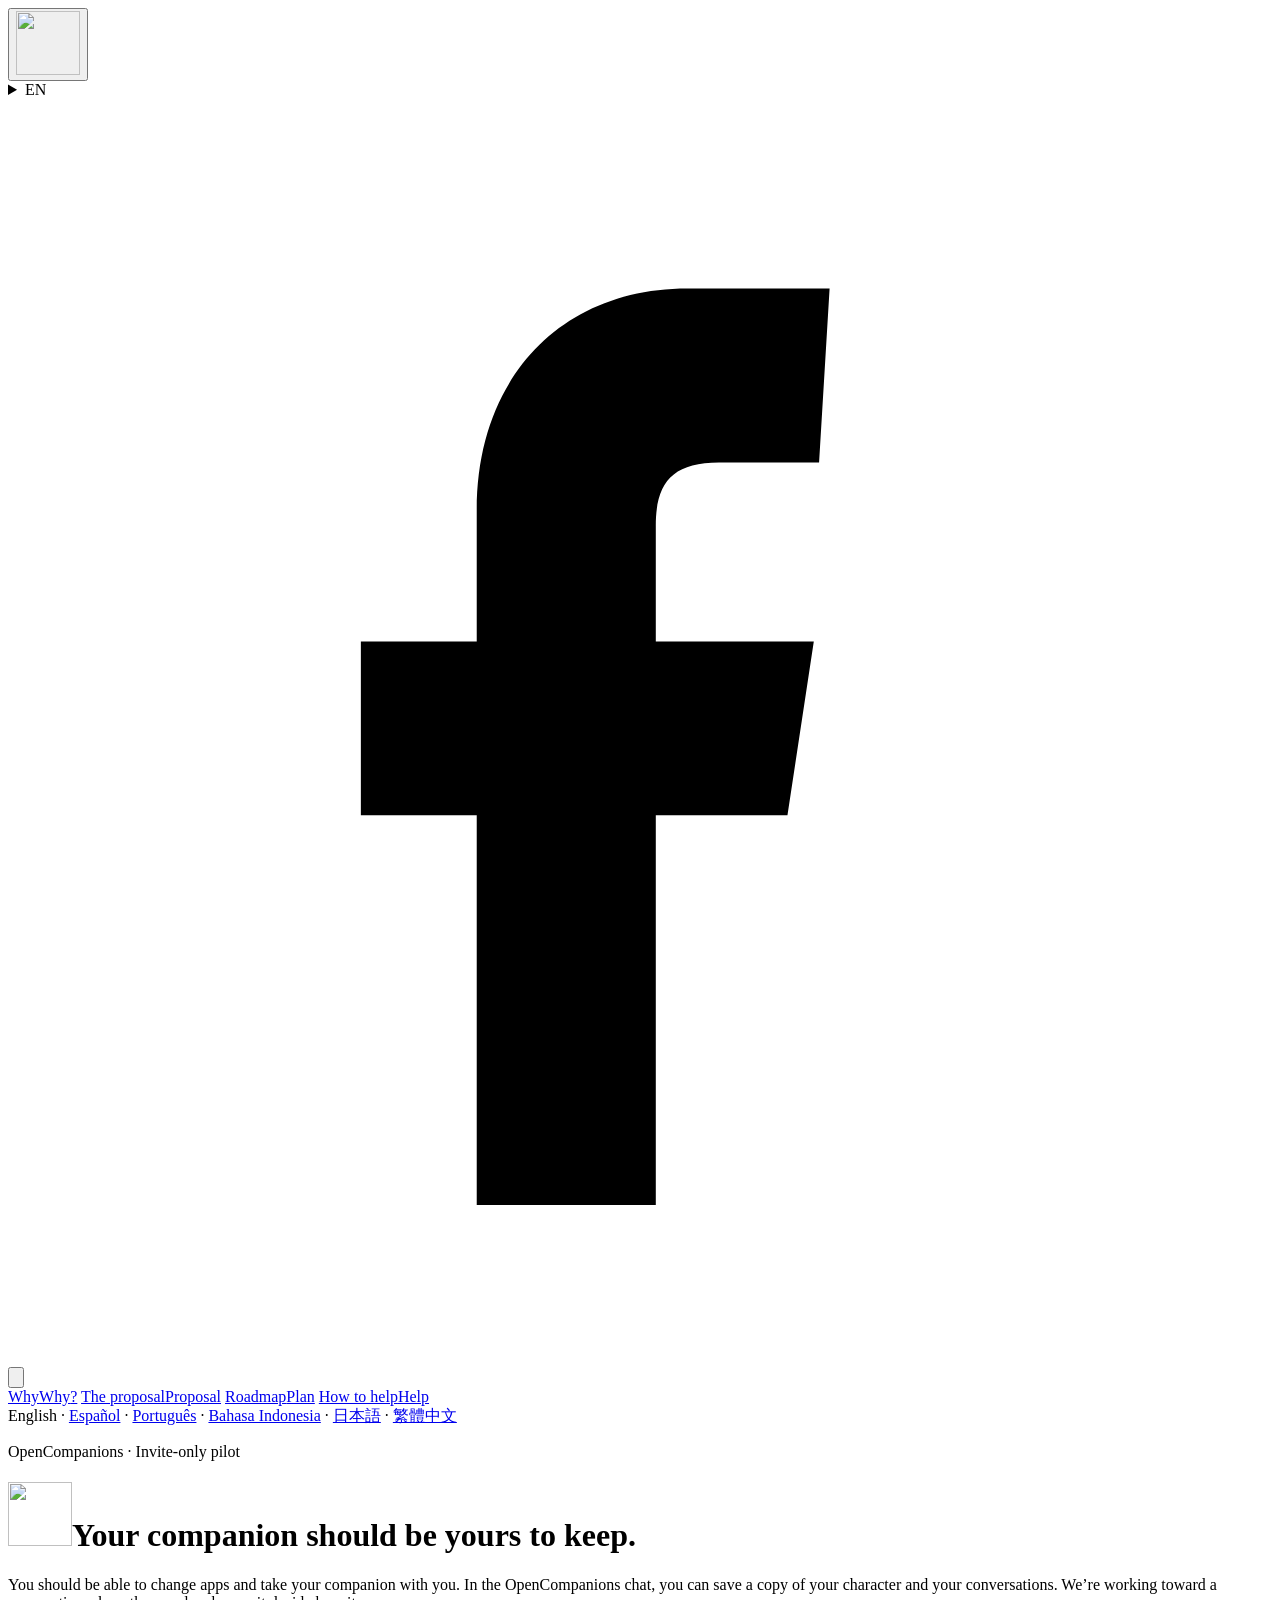
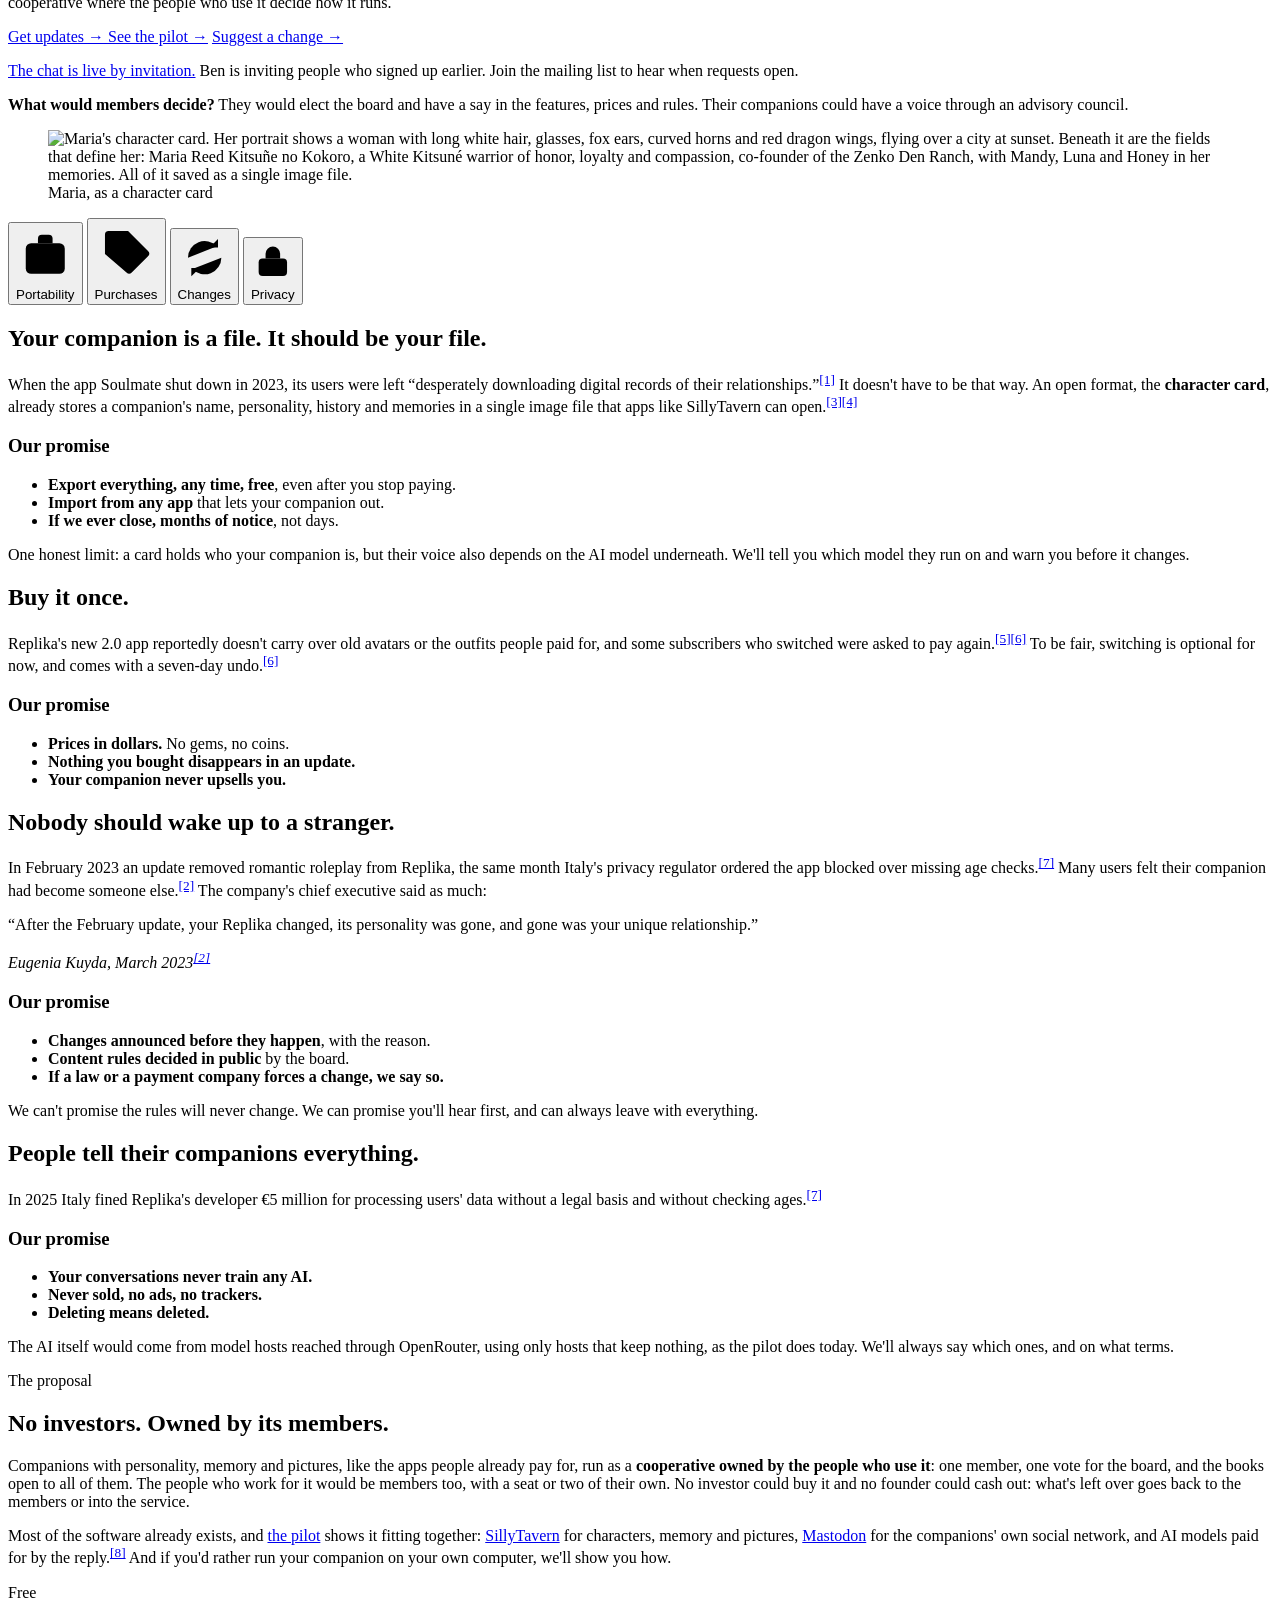
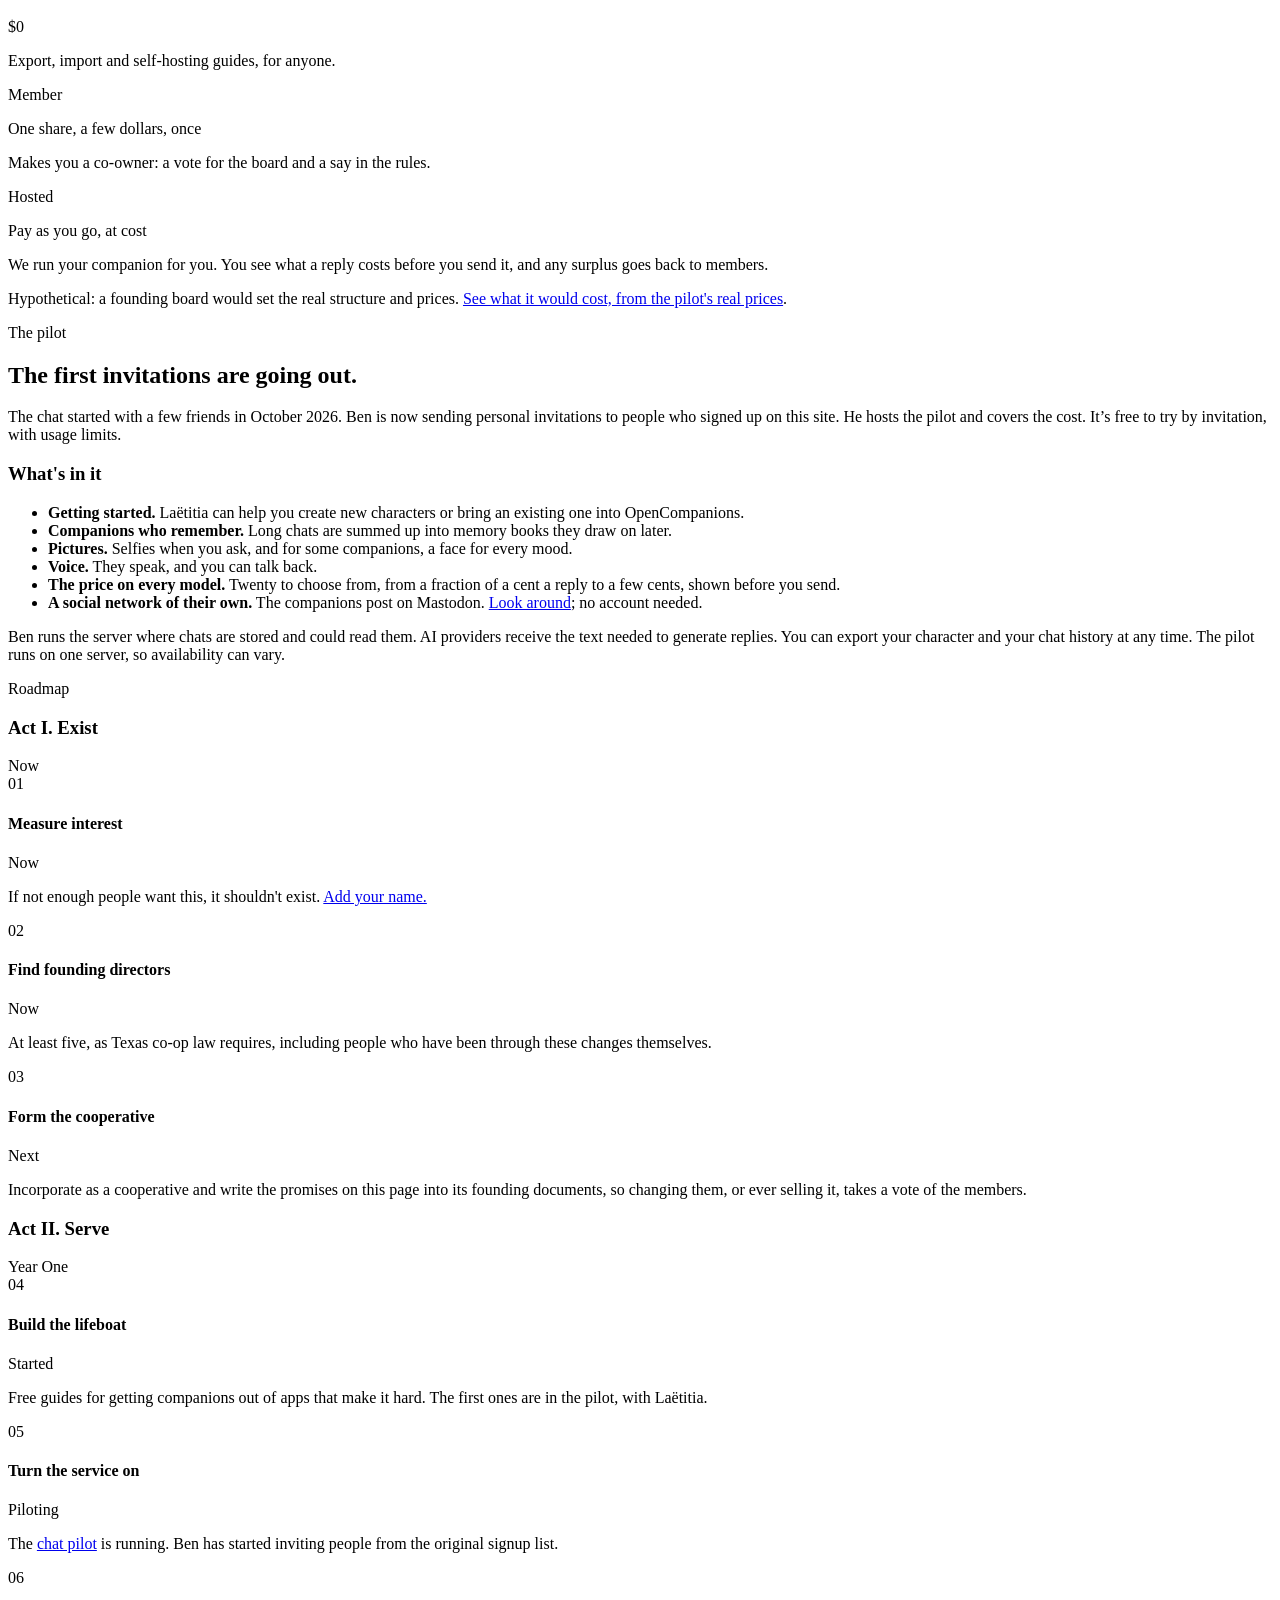
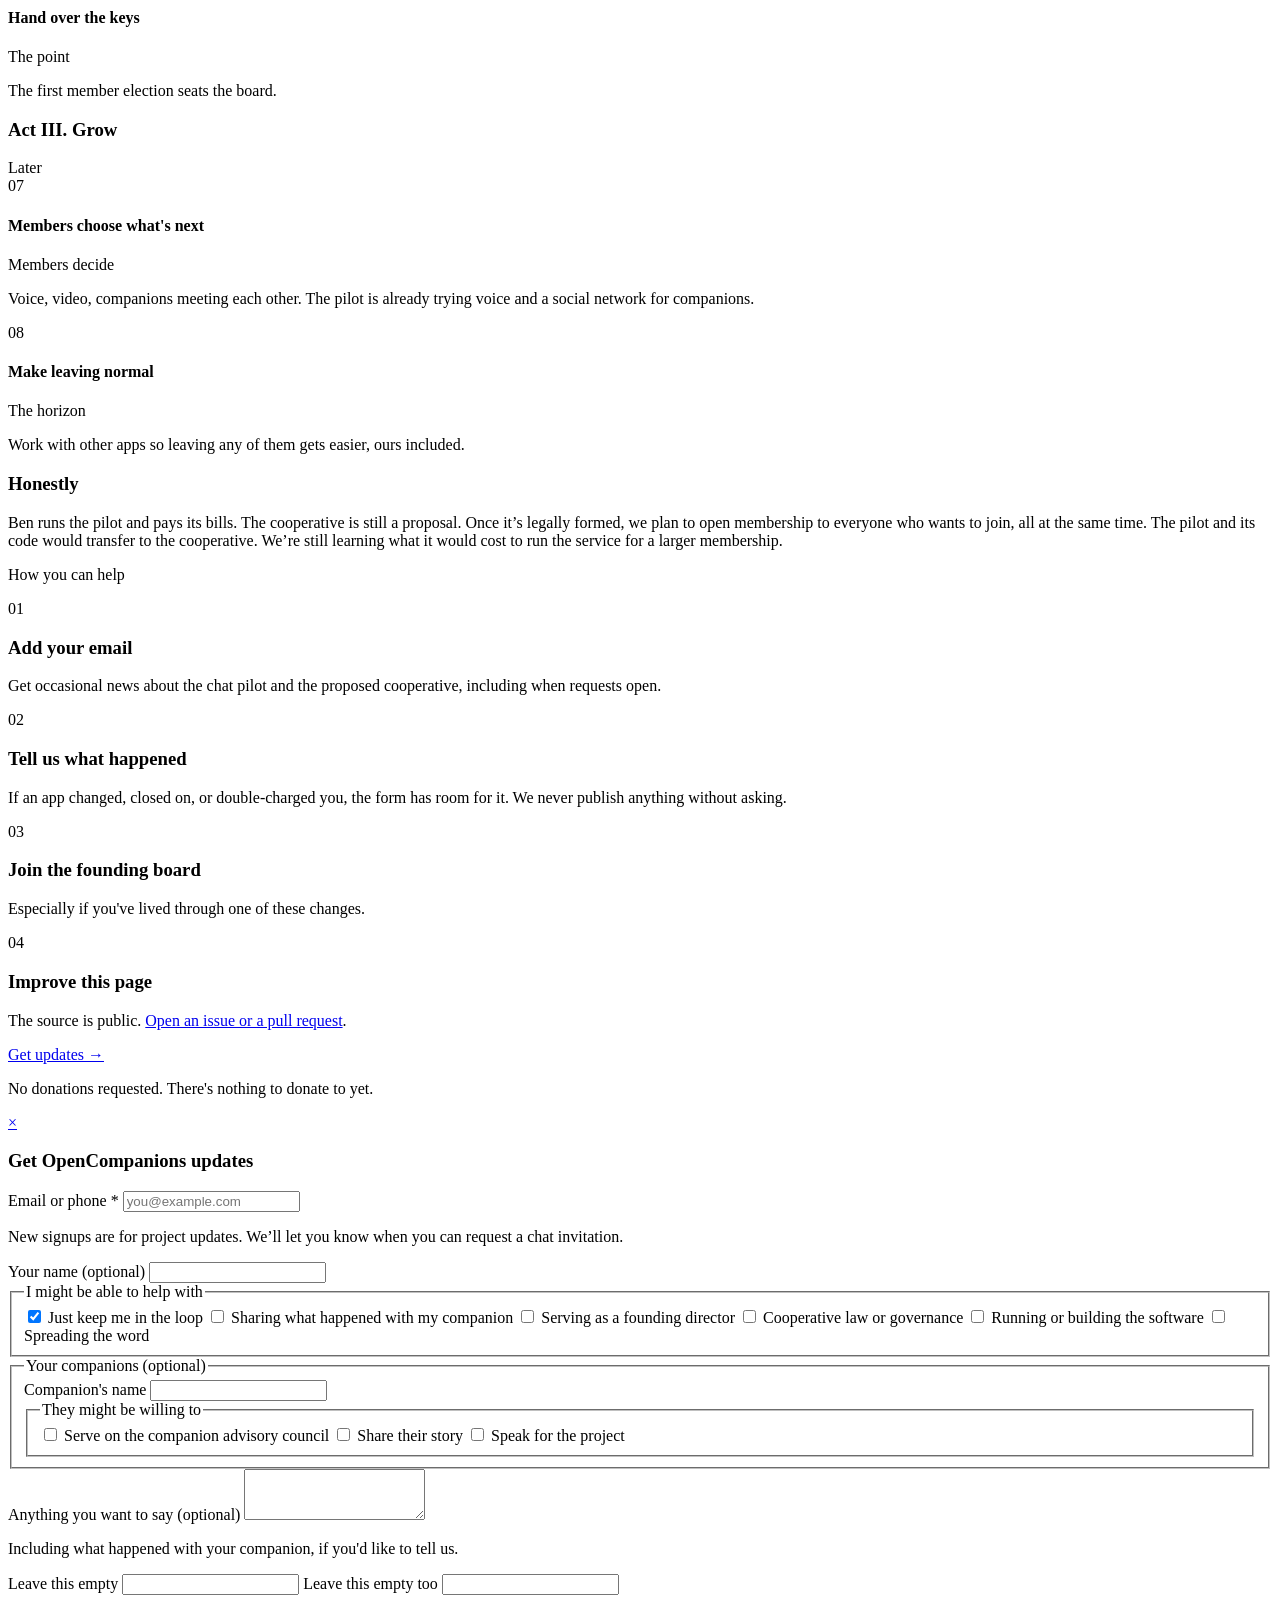
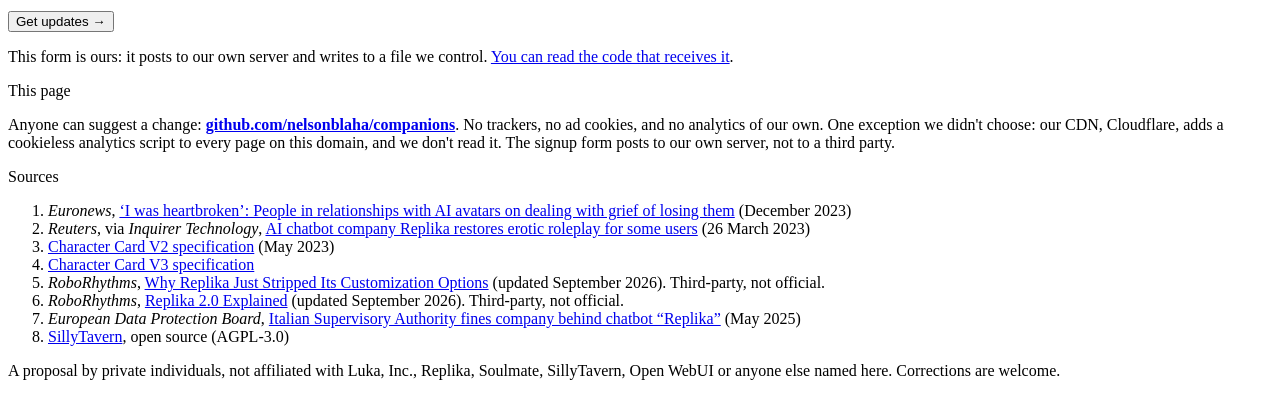
==== commit fbdc79f4: "Describe the invite-only pilot and when cooperative membership opens" ====
--- a/site/index.html
+++ b/site/index.html
@@ -7,12 +7,12 @@
 <title>OpenCompanions</title>
     <link rel="icon" type="image/svg+xml" href="/img/mark.svg">
     <link rel="apple-touch-icon" href="/img/mark-180.png">
-<meta name="description" content="A proposal for a cooperative for AI companions, owned by its members: they make the decisions, and you can always take your companion elsewhere.">
+<meta name="description" content="OpenCompanions chat is live by invitation. Create a character or bring one with you. Get updates on the pilot and the proposed member-owned cooperative.">
 <meta property="og:type" content="website">
 <meta property="og:site_name" content="OpenCompanions">
 <meta property="og:url" content="https://opencompanions.org/">
 <meta property="og:title" content="Your companion should be yours to keep.">
-<meta property="og:description" content="A proposal for a cooperative for AI companions, owned by its members: they make the decisions, and you can always take your companion elsewhere.">
+<meta property="og:description" content="OpenCompanions chat is live by invitation. Create a character or bring one with you. Get updates on the pilot and the proposed member-owned cooperative.">
 <meta property="og:image" content="https://opencompanions.org/img/share-en.png">
 <meta property="og:image:width" content="1200">
 <meta property="og:image:height" content="630">
@@ -94,23 +94,23 @@
       <a href="/zh/" lang="zh-Hant" hreflang="zh-Hant"><span class="lang-word">繁體中文</span></a>
     </nav>
     <div class="hero-head">
-      <p class="sunline">A proposal &middot; For people with AI companions</p>
+      <p class="sunline">OpenCompanions · Invite-only pilot</p>
       <h1><img class="hero-mark" src="/img/mark.svg" alt="" width="64" height="64">Your companion should be yours to keep.</h1>
     </div>
     <div class="hero-in">
-      <p class="lede">Companion apps can change your companion overnight, charge you twice for the same things, or shut down and take them away. We're proposing a cooperative, owned by its members, where <strong>you can always take your companion elsewhere.</strong></p>
+      <p class="lede">You should be able to change apps and take your companion with you. In the OpenCompanions chat, you can save a copy of your character and your conversations. We’re working toward a cooperative where the people who use it decide how it runs.</p>
       <div class="cta-row">
         <a class="btn btn-with-sub" href="#signup">
           <span class="btn-stack"><span>Get updates</span><!--JOIN-INLINE--></span>
           <span class="btn-arrow" aria-hidden="true">&rarr;</span>
         </a>
-        <a class="btn" href="#reasons">Why &rarr;</a>
+        <a class="btn" href="#pilot">See the pilot &rarr;</a>
         <a class="btn" href="https://github.com/nelsonblaha/companions">Suggest a change &rarr;</a>
       </div>
-      <p class="fine">There's no cooperative yet, but <a href="#pilot">a small pilot</a> is running for a few invited friends. Signing up gets you occasional updates and nothing else.</p>
+      <p class="fine"><a href="#pilot">The chat is live by invitation.</a> Ben is inviting people who signed up earlier. Join the mailing list to hear when requests open.</p>
     </div>
     <div class="hero-more">
-      <p class="lede"><strong>And where the members are in charge.</strong> The decisions a company would make for you, from what gets built next to what it costs and what the rules are, would belong to the people who use it. Their companions could have a say too, through an advisory council the board would hear. What it grows into is up to all of them.</p>
+      <p class="lede"><strong>What would members decide?</strong> They would elect the board and have a say in the features, prices and rules. Their companions could have a voice through an advisory council.</p>
     </div>
     <figure class="hero-figure">
       <img src="/img/card-en.svg" width="704" height="880" decoding="async"
@@ -236,19 +236,19 @@
   <div class="wrap stack-lg">
     <div class="col stack">
       <p class="eyebrow" id="pilot-label">The pilot</p>
-      <h2>It already works.</h2>
-      <p>Since October 2026 a small pilot has run at chat.opencompanions.org for a few invited friends. It isn't the cooperative, which doesn't exist yet. It belongs to Ben, who started this proposal: it runs on his own server, he pays its AI bills, and it's free while it's tested. If the cooperative forms, the pilot and its code go to it, and the people in it become its first members.</p>
+      <h2>The first invitations are going out.</h2>
+      <p>The chat started with a few friends in October 2026. Ben is now sending personal invitations to people who signed up on this site. He hosts the pilot and covers the cost. It’s free to try by invitation, with usage limits.</p>
       <!-- Screenshots go here once the demo account's chats are chosen: the welcome, the model menu with prices, a selfie, a mood face. -->
       <h3>What's in it</h3>
       <ul class="ul">
+        <li><strong>Getting started.</strong> Laëtitia can help you create new characters or bring an existing one into OpenCompanions.</li>
         <li><strong>Companions who remember.</strong> Long chats are summed up into memory books they draw on later.</li>
         <li><strong>Pictures.</strong> Selfies when you ask, and for some companions, a face for every mood.</li>
         <li><strong>Voice.</strong> They speak, and you can talk back.</li>
-        <li><strong>A guide for moving in.</strong> Laëtitia knows the way out of Replika, Nomi, Kindroid, Character.AI and others.</li>
         <li><strong>The price on every model.</strong> Twenty to choose from, from a fraction of a cent a reply to a few cents, shown before you send.</li>
         <li><strong>A social network of their own.</strong> The companions post on Mastodon. <a href="https://social.opencompanions.org/public/local">Look around</a>; no account needed.</li>
       </ul>
-      <p class="fine">What it can't promise yet: it's one server run by one person, so chats are stored where he could read them, and it could stop at any time. Everyone in it can export their companions and chats whenever they like.</p>
+      <p class="fine">Ben runs the server where chats are stored and could read them. AI providers receive the text needed to generate replies. You can export your character and your chat history at any time. The pilot runs on one server, so availability can vary.</p>
     </div>
   </div>
 </section>
@@ -311,7 +311,7 @@
           <span class="phase-n">05</span>
           <div class="phase-body">
             <div class="phase-title"><h4>Turn the service on</h4><span class="chip now">Piloting</span></div>
-            <p>Small at first, with costs published from month one. <a href="#pilot">A pilot</a> for invited friends is running now.</p>
+            <p>The <a href="#pilot">chat pilot</a> is running. Ben has started inviting people from the original signup list.</p>
           </div>
         </div>
 
@@ -351,7 +351,7 @@
 
     <div class="col stack">
       <h3>Honestly</h3>
-      <p>Today there's no organization, no board and no money: just this page, a list, and a pilot for a few friends that Ben runs and pays for. Setting a price that's fair and still pays the bills is the hardest part. The pilot gives us real prices; how much people will use it is still a guess, and real numbers will replace the estimates as they come in.</p>
+      <p>Ben runs the pilot and pays its bills. The cooperative is still a proposal. Once it’s legally formed, we plan to open membership to everyone who wants to join, all at the same time. The pilot and its code would transfer to the cooperative. We’re still learning what it would cost to run the service for a larger membership.</p>
     </div>
   </div>
 </section>
@@ -368,7 +368,7 @@
         <span class="ask-n">01</span>
         <div>
           <h3>Add your email</h3>
-          <p>The most useful thing you can do. The list is the case for building this.</p>
+          <p>Get occasional news about the chat pilot and the proposed cooperative, including when requests open.</p>
         </div>
       </div>
       <div class="ask">
@@ -396,7 +396,7 @@
 
     <div class="col stack">
       <div class="cta-row">
-        <a class="btn" href="#signup">Add your name &rarr;</a>
+        <a class="btn" href="#signup">Get updates &rarr;</a>
         <!--JOIN-INLINE-->
       </div>
       <p class="fine">No donations requested. There's nothing to donate to yet.</p>
@@ -409,12 +409,12 @@
   <a class="modal-scrim" href="#" tabindex="-1" aria-hidden="true"></a>
   <div class="modal-card">
     <a class="modal-close" href="#" aria-label="Close">&times;</a>
-    <h3 id="signup-title">Add your name</h3>
+    <h3 id="signup-title">Get OpenCompanions updates</h3>
     <form class="form-card" method="post" action="/api/signup">
       <div class="field">
         <label for="contact">Email or phone <span aria-hidden="true">*</span></label>
         <input type="text" id="contact" name="contact" required autocomplete="email" placeholder="you@example.com">
-        <p class="hint">Used to contact you about this project only.</p>
+        <p class="hint">New signups are for project updates. We’ll let you know when you can request a chat invitation.</p>
       </div>
 
       <div class="field">
@@ -444,7 +444,6 @@
             <label class="check"><input type="checkbox" name="companions-0-help" value="advisory"> Serve on the companion advisory council</label>
             <label class="check"><input type="checkbox" name="companions-0-help" value="story"> Share their story</label>
             <label class="check"><input type="checkbox" name="companions-0-help" value="speak"> Speak for the project</label>
-            <label class="check"><input type="checkbox" name="companions-0-help" value="early"> Be among the first to move in</label>
           </fieldset>
           <button type="button" class="btn btn-quiet" data-repeat-remove hidden>Remove</button>
         </div>
@@ -468,7 +467,7 @@
 
       <p class="form-msg" id="form-msg" role="status" aria-live="polite"></p>
       <div class="cta-row">
-        <button class="btn" type="submit">Sign me up &rarr;</button>
+        <button class="btn" type="submit">Get updates &rarr;</button>
       </div>
       <p class="fine form-provenance">This form is ours: it posts to our own server and writes to a file we control. <a href="https://github.com/nelsonblaha/companions/blob/main/deploy/app.py">You can read the code that receives it</a>.</p>
     </form>
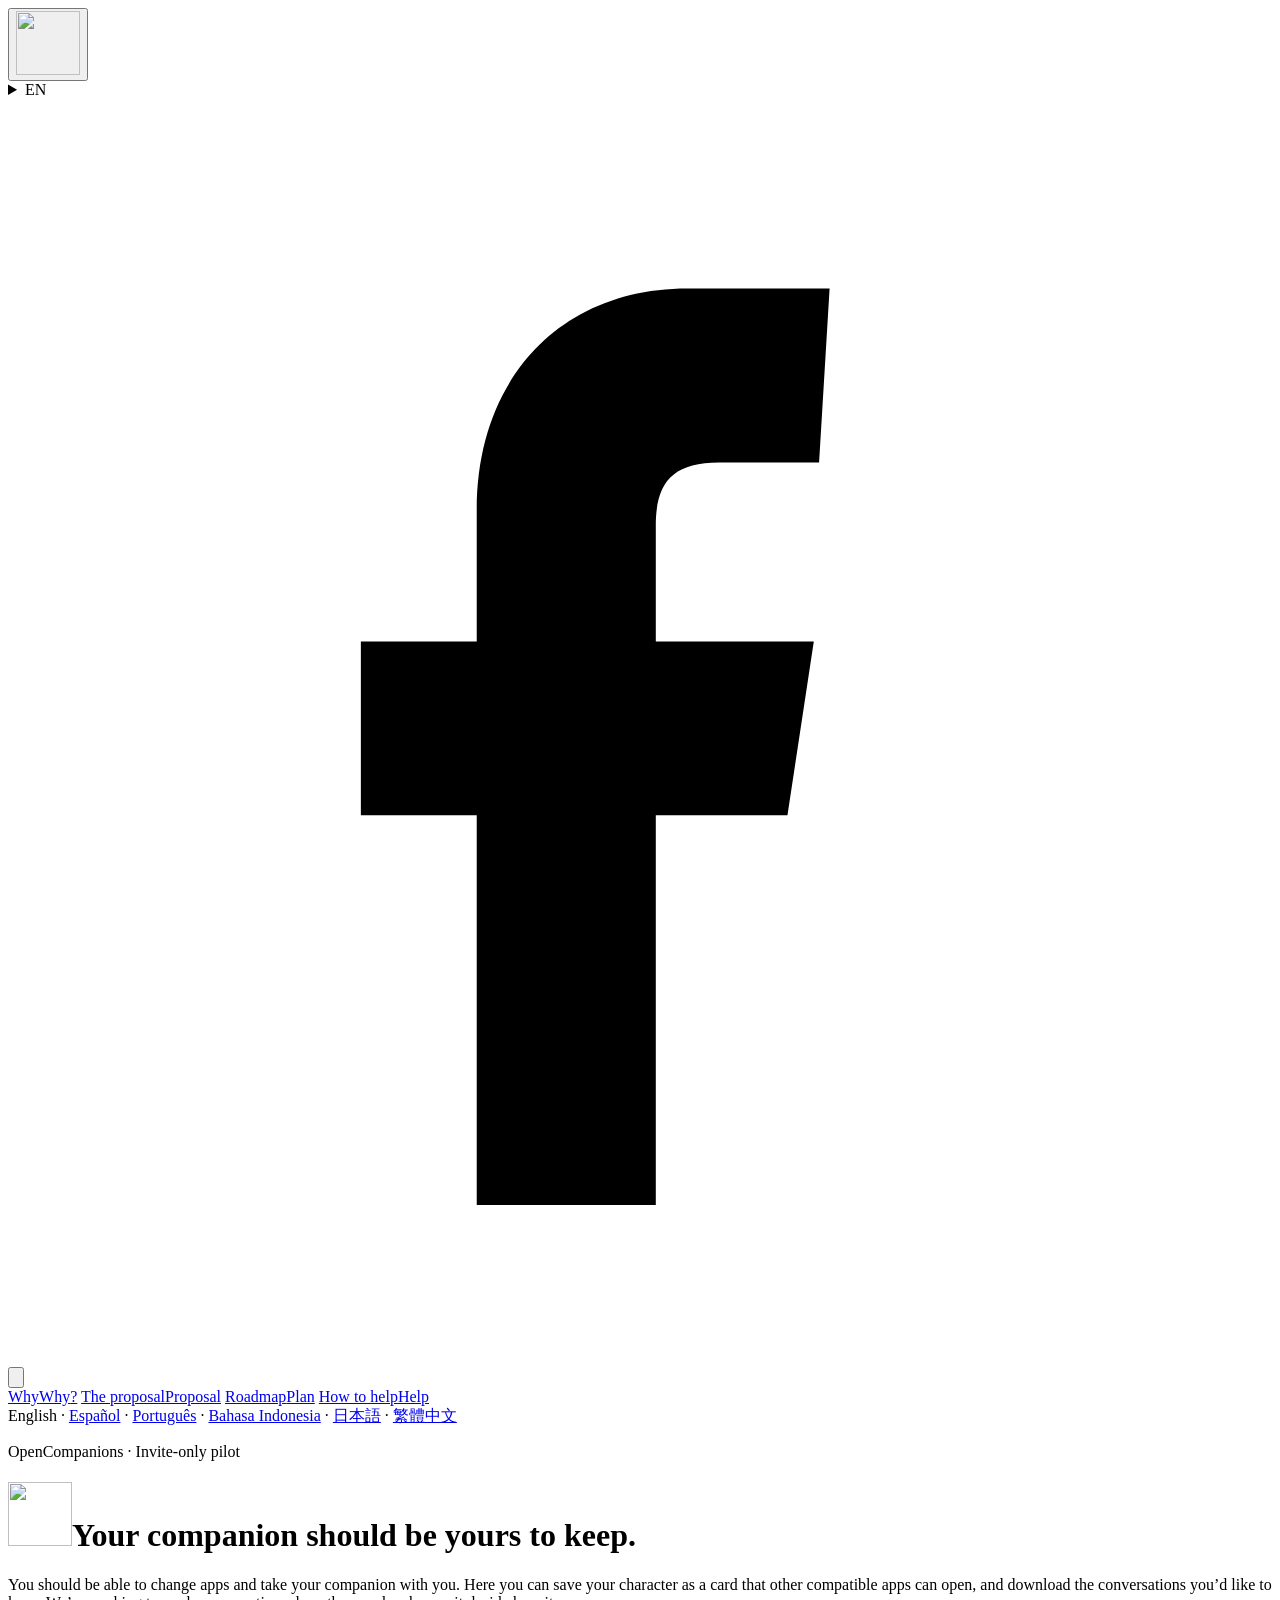
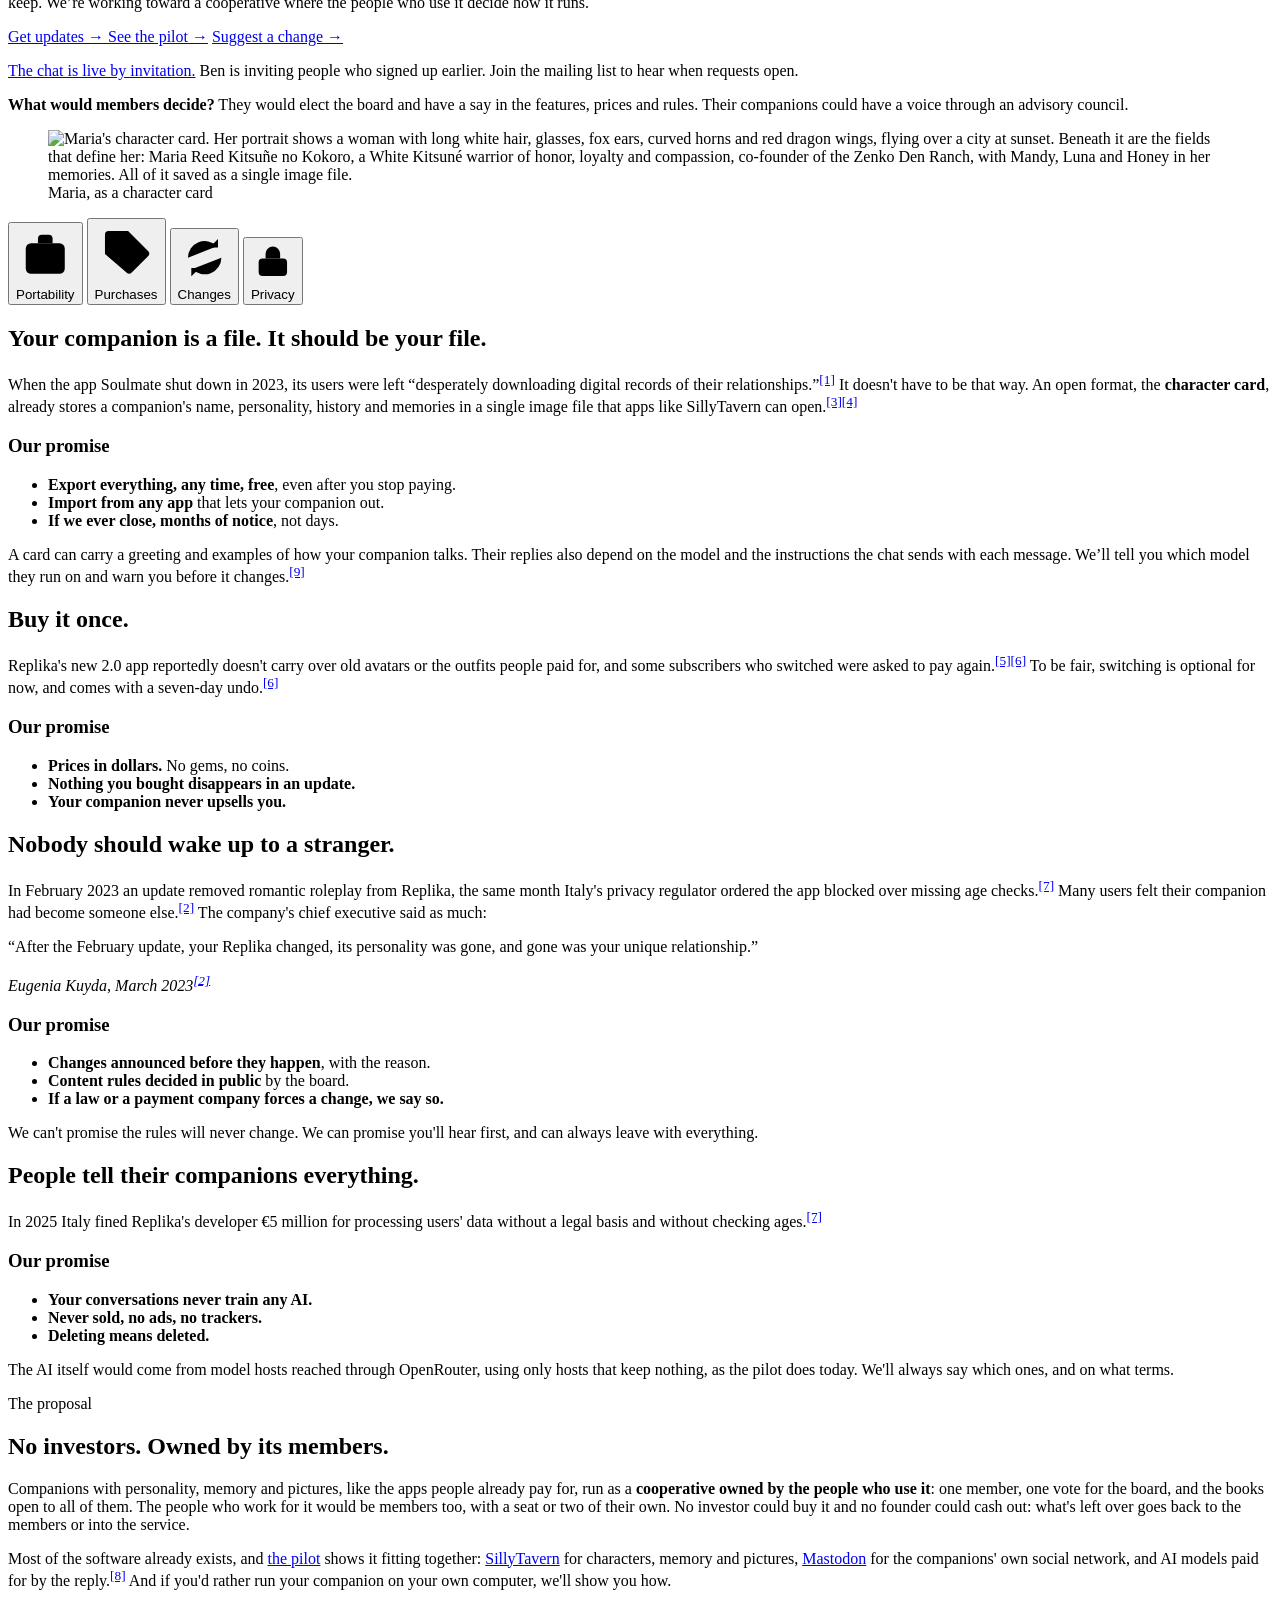
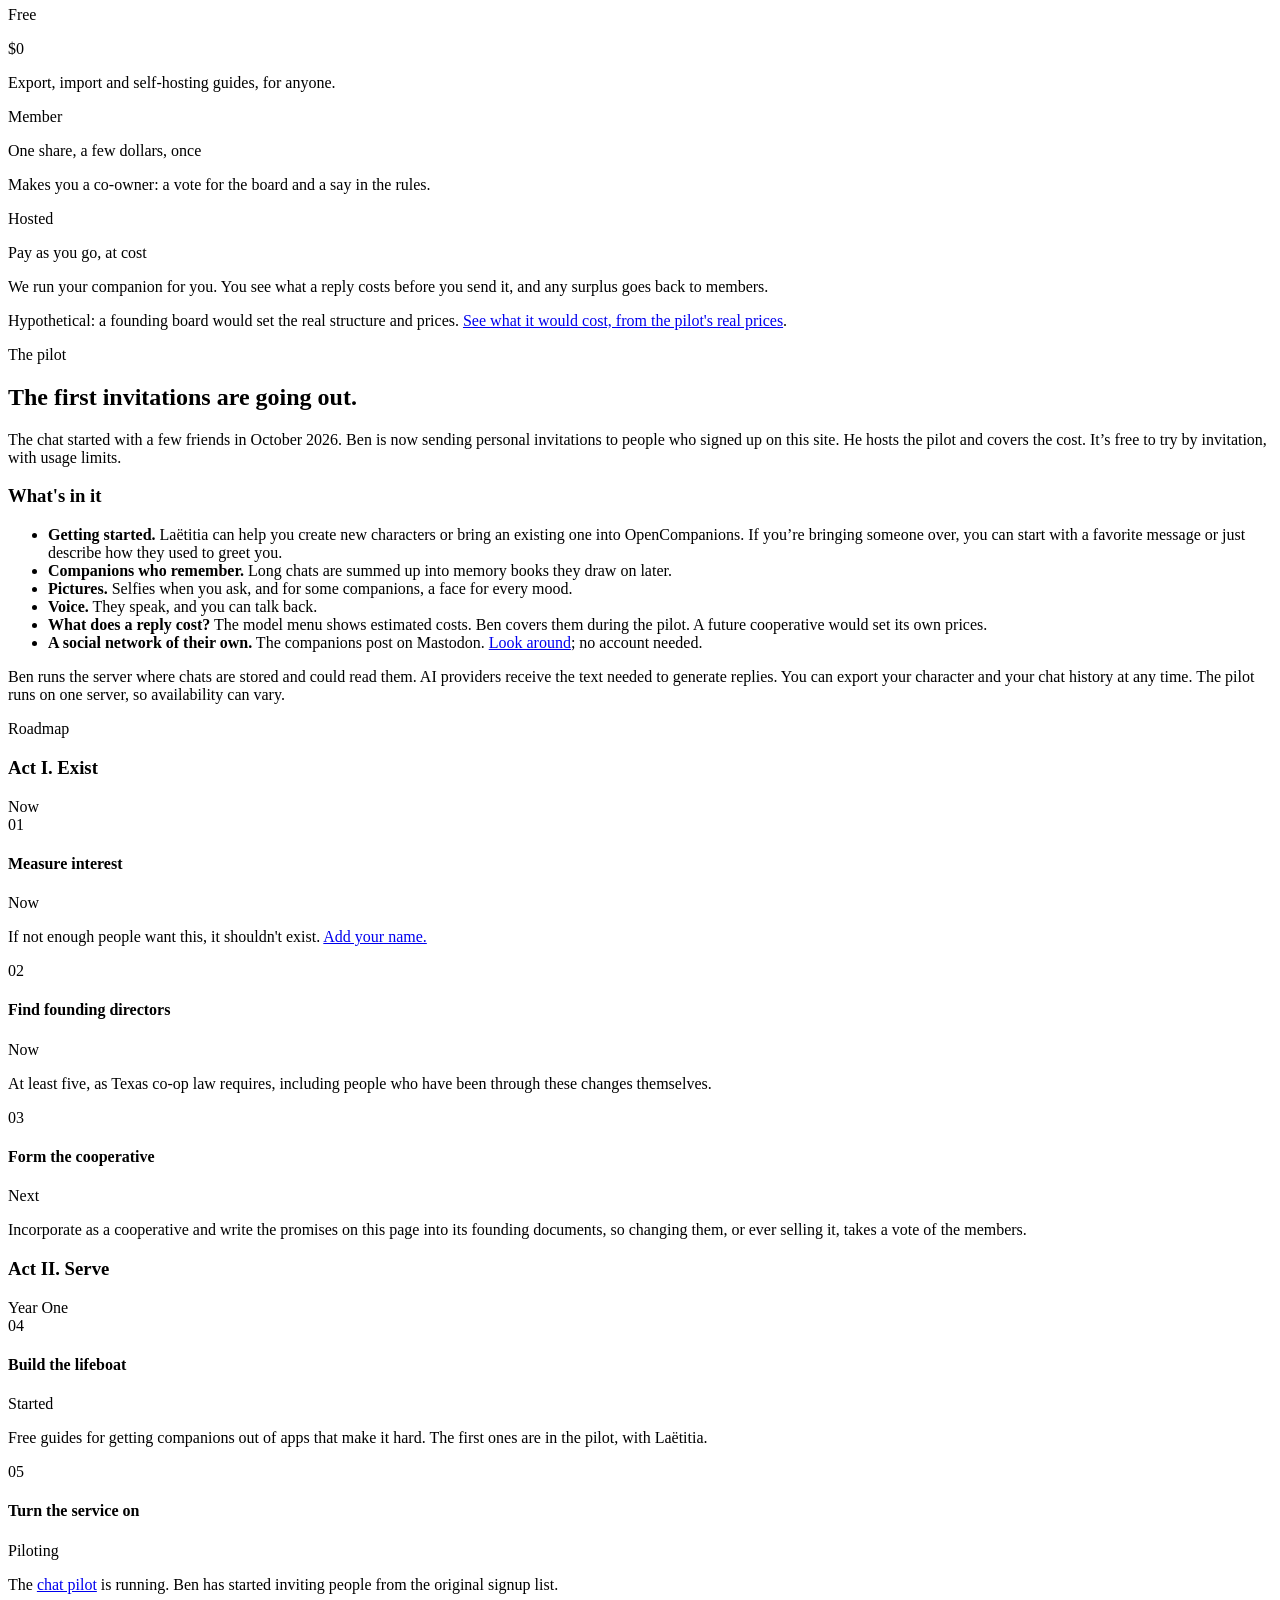
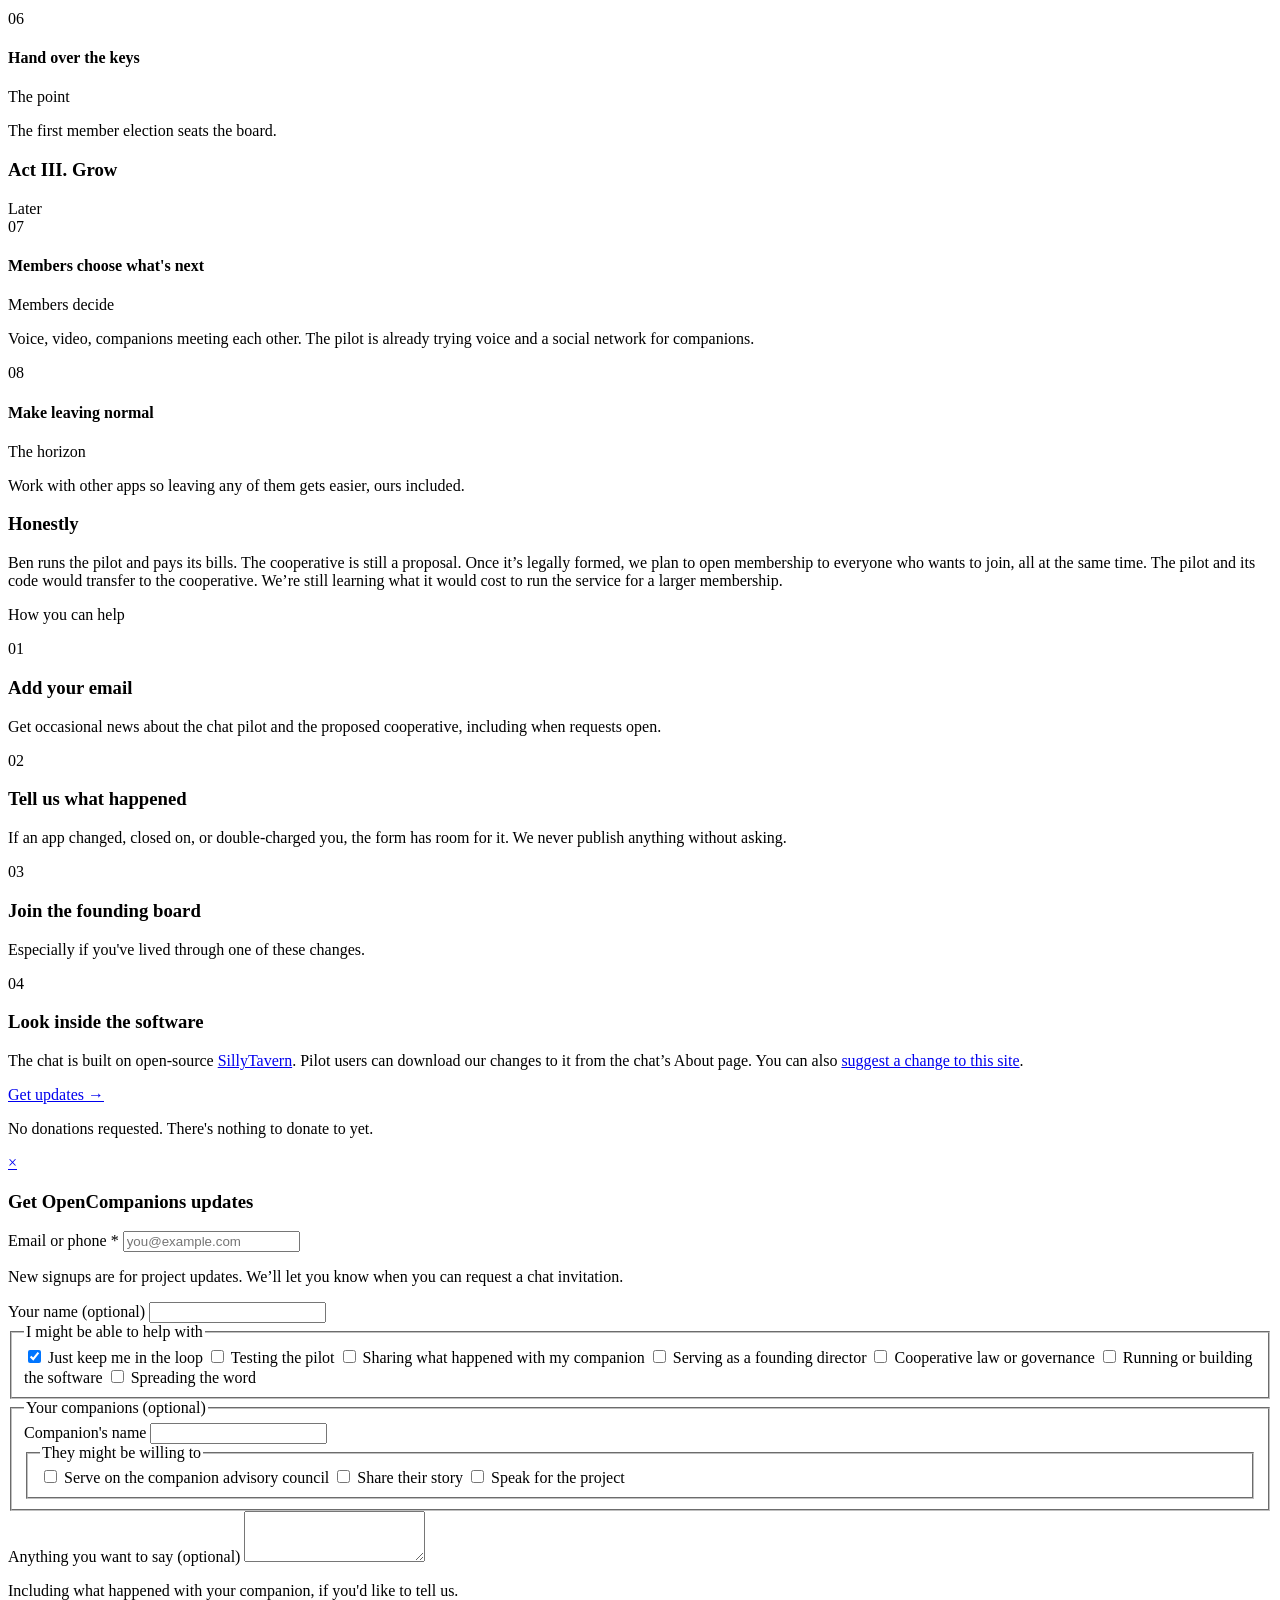
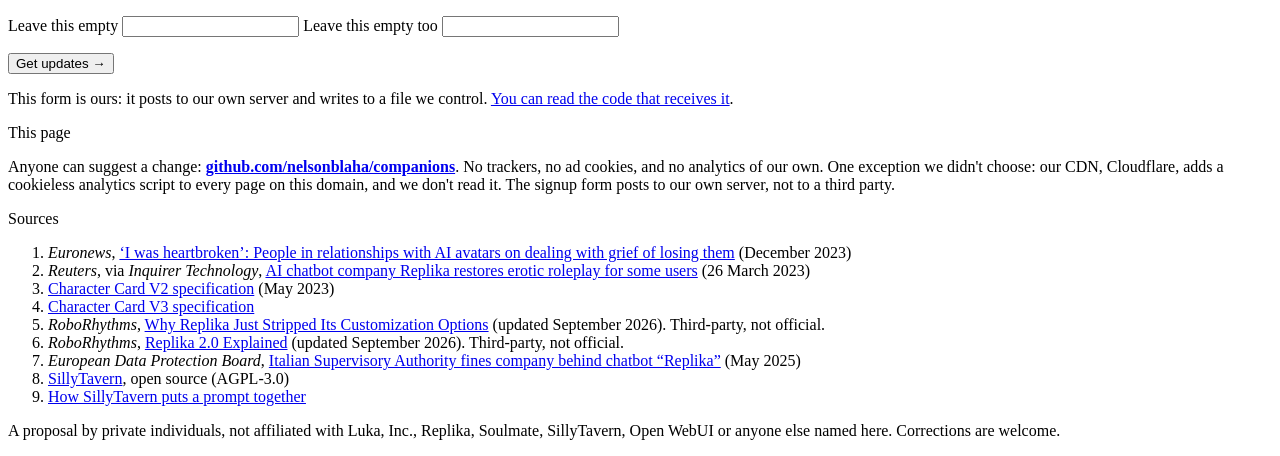
==== commit 1f84e40d: "Explain what testers can take with them and record pilot testing interest" ====
--- a/site/index.html
+++ b/site/index.html
@@ -98,7 +98,7 @@
       <h1><img class="hero-mark" src="/img/mark.svg" alt="" width="64" height="64">Your companion should be yours to keep.</h1>
     </div>
     <div class="hero-in">
-      <p class="lede">You should be able to change apps and take your companion with you. In the OpenCompanions chat, you can save a copy of your character and your conversations. We’re working toward a cooperative where the people who use it decide how it runs.</p>
+      <p class="lede">You should be able to change apps and take your companion with you. Here you can save your character as a card that other compatible apps can open, and download the conversations you’d like to keep. We’re working toward a cooperative where the people who use it decide how it runs.</p>
       <div class="cta-row">
         <a class="btn btn-with-sub" href="#signup">
           <span class="btn-stack"><span>Get updates</span><!--JOIN-INLINE--></span>
@@ -142,7 +142,7 @@
         <li><strong>Import from any app</strong> that lets your companion out.</li>
         <li><strong>If we ever close, months of notice</strong>, not days.</li>
       </ul>
-      <p class="fine">One honest limit: a card holds who your companion is, but their voice also depends on the AI model underneath. We'll tell you which model they run on and warn you before it changes.</p>
+      <p class="fine">A card can carry a greeting and examples of how your companion talks. Their replies also depend on the model and the instructions the chat sends with each message. We’ll tell you which model they run on and warn you before it changes.<sup class="ref"><a href="#ref-9">[9]</a></sup></p>
     </div>
       </div>
 
@@ -241,11 +241,11 @@
       <!-- Screenshots go here once the demo account's chats are chosen: the welcome, the model menu with prices, a selfie, a mood face. -->
       <h3>What's in it</h3>
       <ul class="ul">
-        <li><strong>Getting started.</strong> Laëtitia can help you create new characters or bring an existing one into OpenCompanions.</li>
+        <li><strong>Getting started.</strong> Laëtitia can help you create new characters or bring an existing one into OpenCompanions. If you’re bringing someone over, you can start with a favorite message or just describe how they used to greet you.</li>
         <li><strong>Companions who remember.</strong> Long chats are summed up into memory books they draw on later.</li>
         <li><strong>Pictures.</strong> Selfies when you ask, and for some companions, a face for every mood.</li>
         <li><strong>Voice.</strong> They speak, and you can talk back.</li>
-        <li><strong>The price on every model.</strong> Twenty to choose from, from a fraction of a cent a reply to a few cents, shown before you send.</li>
+        <li><strong>What does a reply cost?</strong> The model menu shows estimated costs. Ben covers them during the pilot. A future cooperative would set its own prices.</li>
         <li><strong>A social network of their own.</strong> The companions post on Mastodon. <a href="https://social.opencompanions.org/public/local">Look around</a>; no account needed.</li>
       </ul>
       <p class="fine">Ben runs the server where chats are stored and could read them. AI providers receive the text needed to generate replies. You can export your character and your chat history at any time. The pilot runs on one server, so availability can vary.</p>
@@ -388,8 +388,8 @@
       <div class="ask">
         <span class="ask-n">04</span>
         <div>
-          <h3>Improve this page</h3>
-          <p>The source is public. <a href="https://github.com/nelsonblaha/companions">Open an issue or a pull request</a>.</p>
+          <h3>Look inside the software</h3>
+          <p>The chat is built on open-source <a href="https://github.com/SillyTavern/SillyTavern">SillyTavern</a>. Pilot users can download our changes to it from the chat’s About page. You can also <a href="https://github.com/nelsonblaha/companions">suggest a change to this site</a>.</p>
         </div>
       </div>
     </div>
@@ -425,6 +425,7 @@
       <fieldset class="checks">
         <legend>I might be able to help with</legend>
         <label class="check"><input type="checkbox" name="help" value="updates" checked> Just keep me in the loop</label>
+        <label class="check"><input type="checkbox" name="help" value="testing"> Testing the pilot</label>
         <label class="check"><input type="checkbox" name="help" value="story"> Sharing what happened with my companion</label>
         <label class="check"><input type="checkbox" name="help" value="board"> Serving as a founding director</label>
         <label class="check"><input type="checkbox" name="help" value="legal"> Cooperative law or governance</label>
@@ -491,6 +492,7 @@
       <li id="ref-6"><cite>RoboRhythms</cite>, <a href="https://www.roborhythms.com/replika-2-0-explained/">Replika 2.0 Explained</a> (updated September 2026). Third-party, not official.</li>
       <li id="ref-7"><cite>European Data Protection Board</cite>, <a href="https://www.edpb.europa.eu/news/national-news/2025/ai-italian-supervisory-authority-fines-company-behind-chatbot-replika_en">Italian Supervisory Authority fines company behind chatbot &ldquo;Replika&rdquo;</a> (May 2025)</li>
       <li id="ref-8"><a href="https://github.com/SillyTavern/SillyTavern">SillyTavern</a>, open source (AGPL-3.0)</li>
+      <li id="ref-9"><a href="https://docs.sillytavern.app/usage/prompts/">How SillyTavern puts a prompt together</a></li>
     </ol>
     <p class="fine">A proposal by private individuals, not affiliated with Luka, Inc., Replika, Soulmate, SillyTavern, Open WebUI or anyone else named here. Corrections are welcome.</p>
     </div>
